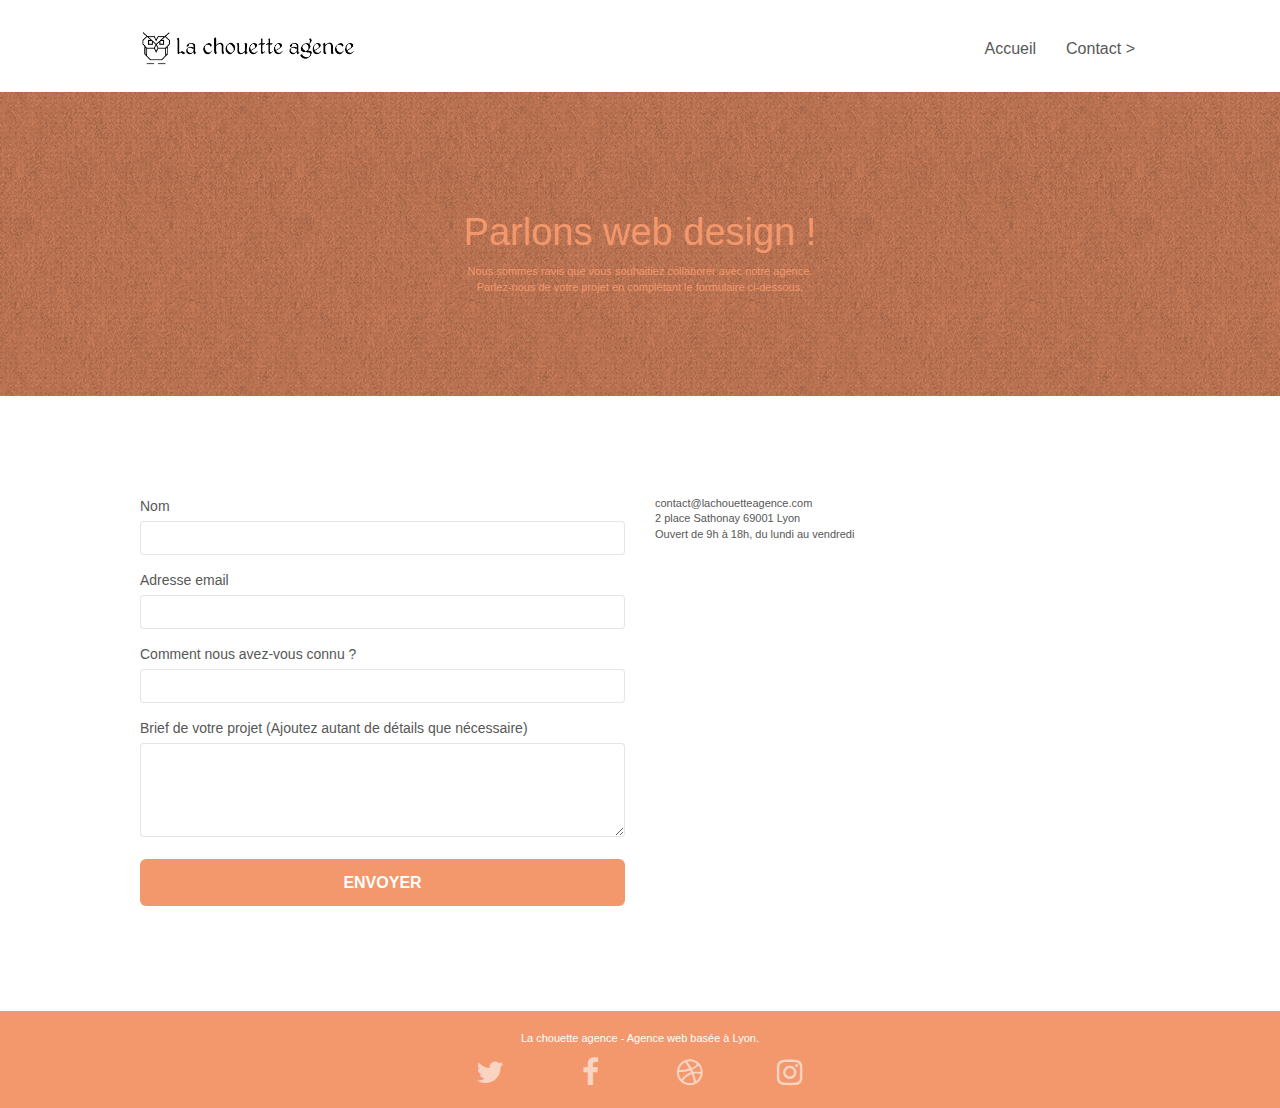
==== contact.html @ 6851d349 "Add files via upload" ====
<!doctype html>
<html lang="fr">
<head>
	<meta charset="utf-8">
	<meta name="viewport" content="width=device-width, initial-scale=1.0, viewport-fit=cover">
    <meta name="description" content="Pour prendre contact avec notre entreprise webdesign de Lyon, La Chouette Agence, merci de remplir ce formulaire.">
	<link rel="shortcut icon" type="image/png" href="favicon.jpg">
	<link rel="stylesheet" type="text/css" href="./css/bootstrap.css">
	<link rel="stylesheet" type="text/css" href="style.css">
	<link rel="stylesheet" type="text/css" href="./css/font-awesome.css">
	<link rel="stylesheet" type="text/css" href="./css/et-line.css">

	<title>Entreprise Webdesign Lyon | La Chouette Agence - Contactez-nous pour la page 2</title>
	
	<!-- Analytics -->

	<!-- Analytics END -->

</head>
<body>
	<!-- Principal conteneur -->
	<div class="page-container">

		<!-- bloc-0 -->
		
		<div class="bloc bgc-white l-bloc " id="bloc-0">
			<div class="container bloc-sm">
				<nav class="navbar row">
					<div class="navbar-header">
						<a class="navbar-brand" href="index.html"><img src="img/la-chouette-agence.png" alt="atlanta web design logo" height="40" /></a>
						<button id="nav-toggle" type="button" class="ui-navbar-toggle navbar-toggle" data-toggle="collapse" data-target=".navbar-1">
							<span class="sr-only">Toggle navigation</span><span class="icon-bar"></span><span class="icon-bar"></span><span class="icon-bar"></span>
						</button>
					</div>
					<div class="collapse navbar-collapse navbar-1 special-dropdown-nav">
						<ul class="site-navigation nav navbar-nav">
							<li>
								<a href="index.html">Accueil</a>
							</li>
							<li>
								<a href="contact.html">Contact &gt;</a>
							</li>
						</ul>
					</div>
				</nav>
			</div>
		</div>
		<!-- bloc-0 END -->
	
		<!-- bloc-6 -->
		<div class="bloc bg-dots-bg bg-repeat bgc-atomic-tangerine d-bloc bloc-bg-texture texture-paper" id="bloc-6">
			<div class="container bloc-lg">
				<div class="row">
					<div class="col-sm-12">
						<h1 class="text-center hero-bloc-text tc-white">
							Parlons web design !
						</h1>
						<p class="text-center mg-lg tc-white tight-width-whitespace">
							Nous sommes ravis que vous souhaitiez collaborer avec notre agence.<br>
							Parlez-nous de votre projet en complétant le formulaire ci-dessous.
						</p>
					</div>
				</div>
			</div>
		</div>
		<!-- bloc-6 END -->

		<!-- bloc-7 -->
		<div class="bloc bgc-white l-bloc" id="bloc-7">
			<div class="container bloc-lg">
				<div class="row">
					<div class="col-sm-6">
						<form id="form_1" novalidate success-msg="Your message has been sent." fail-msg="Sorry it seems that our mail server is not responding, Sorry for the inconvenience!">
							<div class="form-group">
								<label>
									Nom
								</label>
								<input id="name" class="form-control" required />
							</div>
							<div class="form-group">
								<label>
									Adresse email
								</label>
								<input id="email" class="form-control" type="email" required />
							</div>
							<div class="form-group">
								<label>
									Comment nous avez-vous connu ?
								</label>
								<input class="form-control" type="email" required id="input_504" />
							</div>
							<div class="form-group">
								<label>
									Brief de votre projet (Ajoutez autant de détails que nécessaire)<br>
								</label><textarea id="message" class="form-control" rows="4" cols="50" required></textarea>
							</div> 
							<button class="bloc-button btn btn-lg btn-block cta-hero btn-atomic-tangerine" type="submit">
								Envoyer
							</button>
						</form>
					</div>
					<div class="col-sm-6">
						<p>
							contact@lachouetteagence.com<br>2 place Sathonay 69001 Lyon<br>Ouvert de 9h à 18h, du lundi au vendredi<br>
						</p>
					</div>
				</div>
			</div>
		</div>
		<!-- bloc-7 END -->

		<!-- ScrollToTop Button -->
		<a class="bloc-button btn btn-d scrollToTop" onclick="scrollToTarget('1')"><span class="fa fa-chevron-up"></span></a>
		<!-- ScrollToTop Button END-->


		<!-- Footer - bloc-8 -->
		<div class="bloc bgc-atomic-tangerine d-bloc" id="bloc-8">
			<div class="container bloc-sm">
				<div class="row">
					<div class="col-sm-12">
						<p class="text-center white">
							La chouette agence - Agence web basée à Lyon.<br>
						</p>
						<div class="row row-no-gutters social">
							<div class="col-sm-3">
								<div class="text-center">
									<a class="social" href="index.html"><span class="fa fa-twitter icon-md"></span></a>
								</div>
							</div>
							<div class="col-sm-3">
								<div class="text-center">
									<a class="social" href="index.html"><span class="fa fa-facebook icon-md"></span></a>
								</div>
							</div>
							<div class="col-sm-3">
								<div class="text-center">
									<a class="social" href="index.html"><span class="fa fa-dribbble icon-md"></span></a>
								</div>
							</div>
							<div class="col-sm-3">
								<div class="text-center">
									<a class="social" href="index.html"><span class="fa fa-instagram icon-md"></span></a>
								</div>
							</div>
						</div>
					</div>
				</div>
			</div>
		</div>
		<!-- Footer - bloc-8 END -->

	</div>
	<!-- Principal conteneur END -->

	<!-- Chargement des scripts JS -->

	<script src="./js/jquery-2.1.0.js"></script>
	<script src="./js/bootstrap.js"></script>
	<script src="./js/blocs.js"></script>
	<script src="./js/jqBootstrapValidation.js"></script>
	<script src="./js/formHandler.js"></script>
	<!-- Chargement des scripts JS END -->

</body>
</html>
---- style.css ----
body {
    margin: 0;
    padding: 0;
    background: #FFF;
    overflow-x: hidden;
    -webkit-font-smoothing: antialiased;
    -moz-osx-font-smoothing: grayscale;
}

a,
button {
    transition: all .3s ease-in-out;
    outline: none!important;
}

a:hover {
    text-decoration: none;
    cursor: pointer;
}

#page-loading-blocs-notifaction {
    position: fixed;
    top: 0;
    bottom: 0;
    width: 100%;
    z-index: 100000;
    background: #FFFFFF url("img/pageload-spinner.gif") no-repeat center center;
}

.bloc {
    width: 100%;
    clear: both;
    background: 50% 50% no-repeat;
    padding: 0 50px;
    -webkit-background-size: cover;
    -moz-background-size: cover;
    -o-background-size: cover;
    background-size: cover;
    position: relative;
}

.bloc .container {
    padding-left: 0;
    padding-right: 0;
}

.bloc-lg {
    padding: 100px 50px;
}

.bloc-md {
    padding: 50px;
}

.bloc-sm {
    padding: 20px 50px;
}

.bg-center,
.bg-l-edge,
.bg-r-edge,
.bg-t-edge,
.bg-b-edge,
.bg-tl-edge,
.bg-bl-edge,
.bg-tr-edge,
.bg-br-edge,
.bg-repeat {
    -webkit-background-size: auto!important;
    -moz-background-size: auto!important;
    -o-background-size: auto!important;
    background-size: auto!important;
}

.bg-repeat {
    background: repeat;
}

.bg-t-edge {
    background: top no-repeat;
}

.bloc-bg-texture::before {
    content: "";
    background-size: 2px 2px;
    position: absolute;
    top: 0;
    bottom: 0;
    left: 0;
    right: 0;
}

.texture-paper::before {
    background: url("img/texture-paper.png");
    background-size: 280px 280px;
}

.b-parallax {
    background-attachment: fixed;
}

.d-bloc {
    color: rgba(255, 255, 255, .7);
}

.d-bloc button:hover {
    color: rgba(255, 255, 255, .9);
}

.d-bloc .icon-round,
.d-bloc .icon-square,
.d-bloc .icon-rounded,
.d-bloc .icon-semi-rounded-a,
.d-bloc .icon-semi-rounded-b {
    border-color: rgba(255, 255, 255, .9);
}

.d-bloc .divider-h span {
    border-color: rgba(255, 255, 255, .2);
}

.d-bloc .a-btn,
.d-bloc .navbar a,
.d-bloc .navbar-brand,
.d-bloc a .icon-sm,
.d-bloc a .icon-md,
.d-bloc a .icon-lg,
.d-bloc a .icon-xl,
.d-bloc h1 a,
.d-bloc h2 a,
.d-bloc h3 a,
.d-bloc h4 a,
.d-bloc h5 a,
.d-bloc h6 a,
.d-bloc p a {
    color: rgba(255, 255, 255, .6);
}

.d-bloc .a-btn:hover,
.d-bloc .navbar a:hover,
.d-bloc .navbar-brand:hover,
.d-bloc a:hover .icon-sm,
.d-bloc a:hover .icon-md,
.d-bloc a:hover .icon-lg,
.d-bloc a:hover .icon-xl,
.d-bloc h1 a:hover,
.d-bloc h2 a:hover,
.d-bloc h3 a:hover,
.d-bloc h4 a:hover,
.d-bloc h5 a:hover,
.d-bloc h6 a:hover,
.d-bloc p a:hover {
    color: rgba(255, 255, 255, 1);
}

.d-bloc .navbar-toggle .icon-bar {
    background: rgba(255, 255, 255, 1);
}

.d-bloc .btn-wire,
.d-bloc .btn-wire:hover {
    color: rgba(255, 255, 255, 1);
    border-color: rgba(255, 255, 255, 1);
}

.d-bloc .panel {
    color: rgba(0, 0, 0, .5);
}

.d-bloc .panel button:hover {
    color: rgba(0, 0, 0, .7);
}

.d-bloc .panel icon {
    border-color: rgba(0, 0, 0, .7);
}

.d-bloc .panel .divider-h span {
    border-color: rgba(0, 0, 0, .1);
}

.d-bloc .panel .a-btn {
    color: rgba(0, 0, 0, .6);
}

.d-bloc .panel .a-btn:hover {
    color: rgba(0, 0, 0, 1);
}

.d-bloc .panel .btn-wire,
.d-bloc .panel .btn-wire:hover {
    color: rgba(0, 0, 0, .7);
    border-color: rgba(0, 0, 0, .3);
}

.d-bloc .panel,
.l-bloc {
    color: rgba(0, 0, 0, .5);
}

.d-bloc .panel button:hover,
.l-bloc button:hover {
    color: rgba(0, 0, 0, .7);
}

.l-bloc .icon-round,
.l-bloc .icon-square,
.l-bloc .icon-rounded,
.l-bloc .icon-semi-rounded-a,
.l-bloc .icon-semi-rounded-b {
    border-color: rgba(0, 0, 0, .7);
}

.d-bloc .panel .divider-h span,
.l-bloc .divider-h span {
    border-color: rgba(0, 0, 0, .1);
}

.d-bloc .panel .a-btn,
.l-bloc .a-btn,
.l-bloc .navbar a,
.l-bloc .navbar-brand,
.l-bloc a .icon-sm,
.l-bloc a .icon-md,
.l-bloc a .icon-lg,
.l-bloc a .icon-xl,
.l-bloc h1 a,
.l-bloc h2 a,
.l-bloc h3 a,
.l-bloc h4 a,
.l-bloc h5 a,
.l-bloc h6 a,
.l-bloc p a {
    color: rgba(0, 0, 0, .6);
}

.d-bloc .panel .a-btn:hover,
.l-bloc .a-btn:hover,
.l-bloc .navbar a:hover,
.l-bloc .navbar-brand:hover,
.l-bloc a:hover .icon-sm,
.l-bloc a:hover .icon-md,
.l-bloc a:hover .icon-lg,
.l-bloc a:hover .icon-xl,
.l-bloc h1 a:hover,
.l-bloc h2 a:hover,
.l-bloc h3 a:hover,
.l-bloc h4 a:hover,
.l-bloc h5 a:hover,
.l-bloc h6 a:hover,
.l-bloc p a:hover {
    color: rgba(0, 0, 0, 1);
}

.l-bloc .navbar-toggle .icon-bar {
    color: rgba(0, 0, 0, .6);
}

.d-bloc .panel .btn-wire,
.d-bloc .panel .btn-wire:hover,
.l-bloc .btn-wire,
.l-bloc .btn-wire:hover {
    color: rgba(0, 0, 0, .7);
    border-color: rgba(0, 0, 0, .3);
}

.voffset {
    margin-top: 30px;
}

.voffset-lg {
    margin-top: 80px;
}

.row-no-gutters {
    margin-right: 0;
    margin-left: 0;
}

.row.row-no-gutters > [class^="col-"],
.row.row-no-gutters > [class*=" col-"] {
    padding-right: 0;
    padding-left: 0;
}

#bloc-1-hero h1 {
    font-size: 32px;
}

.navbar {
    margin-bottom: 0;
    z-index: 1;
}

.navbar-brand {
    height: auto;
    padding: 3px 15px;
    font-size: 25px;
    font-weight: normal;
    font-weight: 600;
    line-height: 44px;
}

.navbar-brand img {
    max-height: 200px;
    margin: 0 5px 0 0;
    display: inline;
}

.navbar-brand img[src$=svg] {
    min-width: 100px;
}

.nav-center .navbar-brand img {
    margin: 0;
}

.navbar .nav {
    padding-top: 2px;
    margin-right: -16px;
    float: right;
    z-index: 1;
}

.nav > li {
    float: left;
    margin-top: 4px;
    font-size: 16px;
}

.navbar-nav .open .dropdown-menu > li > a {
    text-align: inherit;
}

.nav > li a:hover,
.nav > li a:focus {
    background: transparent;
}

.navbar-toggle {
    margin: 10px 10px 0 0;
    border: 0px;
}

.navbar-toggle:hover {
    background: transparent!important;
}

.navbar-toggle .icon-bar {
    background-color: rgba(0, 0, 0, .5);
    width: 26px;
}

.nav-invert .navbar .nav {
    float: left;
}

.nav-invert .navbar-header,
.nav-invert .navbar-brand {
    float: right;
    position: relative;
    z-index: 2;
}

@media (min-width: 768px) {
    .site-navigation {
        position: absolute;
        top: 50%;
        right: 20px;
        transform: translate(0, -50%);
        -webkit-transform: translateY(-50%);
    }
    .nav > li .dropdown-menu a,
    .nav > li .dropdown-menu a:hover {
        color: #484848;
    }
    .nav-invert .site-navigation {
        left: 0;
        right: 0;
    }
    .nav-center {
        text-align: center;
    }
    .nav-center .navbar-header {
        width: 100%;
    }
    .nav-center .navbar-header,
    .nav-center .navbar-brand,
    .nav-center .nav > li {
        float: none;
        display: inline-block;
    }
    .nav-center .site-navigation {
        position: relative;
        width: 100%;
        right: 0;
        margin-right: 0px;
        margin-top: 20px;
    }
    .nav-center.mini-nav .navbar-toggle {
        float: none;
        margin: 10px auto 0;
    }
}

.nav > li > .dropdown a {
    background: none!important;
    display: block;
    padding: 14px 15px;
}

nav .caret {
    margin: 0 5px;
}

.dropdown-menu .dropdown-menu {
    top: -8px;
    left: 100%;
}

.dropdown-menu .dropmenu-flow-right {
    top: 100%;
    left: 0;
    margin-left: -1px;
    border-top-left-radius: 0;
    border-top-right-radius: 0;
}

.dropdown-menu .dropdown span {
    border: 4px solid black;
    border-top-color: transparent;
    border-right-color: transparent;
    border-bottom-color: transparent;
    margin: 6px -5px 0 0!important;
    float: right;
}

.mg-md {
    margin-top: 10px;
    margin-bottom: 20px;
}

.mg-lg {
    margin-top: 10px;
    margin-bottom: 40px;
}

.btn {
    margin: 0 5px 5px 0;
}

.btn.pull-right {
    margin: 0 0 5px 5px;
}

.btn-d,
.btn-d:hover,
.btn-d:focus {
    color: #FFF;
    background: rgba(0, 0, 0, .3);
}

button {
    outline: none!important;
}

.btn-rd {
    border-radius: 40px;
}

.btn-clean {
    border: 1px solid rgba(0, 0, 0, .08);
    border-bottom-color: rgba(0, 0, 0, .1);
    text-shadow: 0 1px 0 rgba(0, 0, 1, .1);
    box-shadow: 0 1px 3px rgba(0, 0, 1, .25), inset 0 1px 0 0 rgba(255, 255, 255, .15);
}

.icon-md {
    font-size: 30px!important;
}

.icon-lg {
    font-size: 60px!important;
}

.sm-shadow {
    text-shadow: 0 1px 2px rgba(0, 0, 0, .3);
}

.panel-sq,
.panel-sq .panel-heading,
.panel-sq .panel-footer {
    border-radius: 0;
}

.panel-rd {
    border-radius: 30px;
}

.panel-rd .panel-heading {
    border-radius: 29px 29px 0 0;
}

.panel-rd .panel-footer {
    border-radius: 0 0 29px 29px;
}

.form-control {
    border-color: rgba(0, 0, 0, .1);
    box-shadow: none;
}

.scrollToTop {
    width: 40px;
    height: 40px;
    position: fixed;
    bottom: 20px;
    right: 20px;
    opacity: 0;
    z-index: 500;
    transition: all .3s ease-in-out;
}

.scrollToTop span {
    margin-top: 6px;
}

.showScrollTop {
    font-size: 14px;
    opacity: 1;
}

a[data-lightbox] {
    position: relative;
    display: block;
    text-align: center;
}

a[data-lightbox]:hover::before {
    content: "+";
    font-family: "HelveticaNeue-Light", "Helvetica Neue Light", "Helvetica Neue", Helvetica, Arial;
    font-size: 32px;
    width: 50px;
    height: 50px;
    margin-left: -25px;
    border-radius: 50%;
    background: rgba(0, 0, 0, .6);
    color: #FFF;
    font-weight: 100;
    z-index: 1;
    position: absolute;
    top: 50%;
    transform: translateY(-50%);
    -webkit-transform: translateY(-50%);
}

a[data-lightbox]:hover img {
    opacity: 0.6;
    -webkit-animation-fill-mode: none;
    animation-fill-mode: none;
}

#lightbox-modal {
    display: flex;
    align-items: center;
}

#lightbox-modal .modal-dialog {
    width: 90%;
    max-width: 900px;
    margin: 0 auto 0;
}

#lightbox-modal .modal-dialog img {
    max-height: 90vh;
    margin: 0 auto;
}

.lightbox-caption {
    padding: 20px;
    color: #FFF;
    background: rgba(0, 0, 0, .5);
    position: absolute;
    left: 15px;
    right: 15px;
    bottom: 5px;
}

.close-lightbox {
    color: #FFF;
    font-size: 30px;
    position: absolute;
    top: 20px;
    right: 20px;
    z-index: 20;
    background: rgba(0, 0, 0, .5);
    border: none;
    line-height: 30px;
    padding: 0 9px 5px;
    opacity: 0.3;
}

.close-lightbox:hover,
.next-lightbox:hover,
.prev-lightbox:hover {
    opacity: 1.0;
    color: #FFF;
}

.next-lightbox,
.prev-lightbox {
    font-size: 20px;
    color: rgba(255, 255, 255, .9);
    background: rgba(0, 0, 0, .5);
    transition: all .2s ease-in-out;
    position: absolute;
    top: 45%;
    z-index: 1;
    opacity: 0.4;
}

.next-lightbox {
    padding: 6px 8px 1px 13px;
    right: 25px;
}

.prev-lightbox {
    padding: 6px 13px 1px 10px;
    left: 25px;
}

.snapshot-lb .modal-body {
    padding-bottom: 45px;
}

.snapshot-lb .lightbox-caption {
    padding: 0;
    color: rgba(0, 0, 0, .5);
    background: none;
}

h1,
h2,
h3,
h4,
h5,
h6,
p,
label,
.btn,
a {
    font-family: "helvetica";
    font-weight: 400;
    color: #575757!important;
}

.container {
    max-width: 1000px;
}

.hero-bloc-text {
    font-size: 38px;
}

.hero-bloc-text-sub {
    font-size: 36px;
}

.statement-bloc-text {
    line-height: 26px;
    font-style: italic;
    font-size: 20px;
    text-align: center;
    font-weight: lighter;
    max-width: 520px;
    margin: auto auto auto auto;
}

p {
    font-size: 11px;
}

.tight-width-whitespace {
    max-width: 600px;
    margin: auto auto auto auto;
}

.h1 {
    font-size: 20px;
    font-family: "Open Sans";
}

.cta-hero {
    margin-top: 22px;
    color: #FFFFFF!important;
    text-transform: uppercase;
    padding: 12px 28px 12px 28px;
    font-size: 16px;
    font-weight: 700;
}

.social {
    max-width: 400px;
    margin: auto auto auto auto;
}

h2 {
    font-size: 22px;
    line-height: 1.4em;
}

h3 {
    font-size: 15px;
    text-transform: uppercase;
    font-weight: 700;
    color: #333333!important;
}

.med-width-whitespace {
    max-width: 800px;
    margin: auto auto auto auto;
    box-shadow: 0px 0px 0px #000000;
}

h1 {
    color: #333333!important;
}

h4 {
    color: #333333!important;
}

.icons {
    margin-bottom: 14px;
    margin-top: 24px;
}

.white {
    color: #FFFFFF!important;
}

.portfolio-thumb {
    margin: 0 auto 24px auto;
    width: 320px;
}

.portfolio-row {
    margin-bottom: 44px;
    margin-top: 50px;
}

.avatar {
    box-shadow: 0px 4px 9px rgba(0, 0, 0, 0.3);
}

.black-background {
    background-color: rgba(165, 147, 99, 0.7);
    padding: 40px 40px 40px 40px;
}

.bold-link {
    font-weight: 900;
    text-decoration: underline!important;
}

.bgc-white {
    background-color: #FFFFFF;
}

.bgc-dark-slate-blue {
    background-color: #364577;
}

.bgc-atomic-tangerine {
    background-color: #F3976C;
}

.tc-white {
    color: #F3976C!important;
}

.btn-atomic-tangerine {
    background: #F3976C;
    color: #FFFFFF!important;
}

.btn-atomic-tangerine:hover {
    background: #c27956!important;
    color: #FFFFFF!important;
}

.ltc-white {
    color: #FFFFFF!important;
}

.ltc-white:hover {
    color: #cccccc!important;
}

.ltc-atomic-tangerine {
    color: #F3976C!important;
}

.ltc-atomic-tangerine:hover {
    color: #c27956!important;
}

.icon-dark-slate-blue {
    color: #364577!important;
    border-color: #364577!important;
}

.bg-dots-bg {
    background-image: url("img/dots-bg.png");
}

.bg-lines-h2-bg {
    background-image: url("img/lines-h2-bg.png");
}

.bg-banniere {
    background-image: url("img/la-chouette-agence-banniere.jpg");
}

.bg-presentation {
    background-image: url("img/image-de-presentation.jpg");
}

@media (max-width: 1024px) {
    .bloc {
        padding-left: 20px;
        padding-right: 20px;
    }
    .bloc.full-width-bloc,
    .bloc-tile-2.full-width-bloc .container,
    .bloc-tile-3.full-width-bloc .container,
    .bloc-tile-4.full-width-bloc .container {
        padding-left: 0;
        padding-right: 0;
    }
}

@media (max-width: 992px) and (min-width: 768px) {
    .navbar .nav {
        max-width: 80%
    }
    .nav-center.navbar .nav {
        max-width: 100%
    }
}

@media only screen and (min-device-width: 768px) and (max-device-width: 1024px) and (orientation: landscape) {
    .b-parallax {
        background-attachment: scroll;
    }
}

@media only screen and (min-device-width: 1024px) and (max-device-width: 1366px) and (-webkit-min-device-pixel-ratio: 1.5) {
    .b-parallax {
        background-attachment: scroll;
    }
}

@media (max-width: 991px) {
    .container {
        width: 100%;
    }
    .b-parallax {
        background-attachment: scroll;
    }
    .page-container,
    #hero-bloc {
        overflow-x: hidden;
        position: relative;
    }
    .bloc {
        padding-left: constant(safe-area-inset-left);
        padding-right: constant(safe-area-inset-right);
    }
    .bloc-group,
    .bloc-group .bloc {
        display: block;
        width: 100%;
    }
    .bloc-fill-screen .fill-bloc-top-edge,
    .bloc-fill-screen .fill-bloc-bottom-edge {
        padding: 0 20px;
        padding-left: constant(safe-area-inset-left);
        padding-right: constant(safe-area-inset-right);
    }
}

@media (max-width: 767px) {
    .page-container {
        overflow-x: hidden;
        position: relative;
    }
    h1,
    h2,
    h3,
    h4,
    h5,
    h6,
    p,
    #disqus_thread {
        padding-left: 10px!important;
        padding-right: 10px!important;
    }
    .b-parallax {
        background-attachment: scroll;
    }
    .navbar .nav {
        padding-top: 0;
        border-top: 1px solid rgba(0, 0, 0, .2);
        float: none!important;
    }
    .navbar.row {
        margin-left: 0;
        margin-right: 0;
    }
    .site-navigation {
        position: inherit;
        transform: none;
        -webkit-transform: none;
        -ms-transform: none;
    }
    .nav > li {
        margin-top: 0;
        border-bottom: 1px solid rgba(0, 0, 0, .1);
        background: rgba(0, 0, 0, .05);
        text-align: left;
        padding-left: 15px;
        width: 100%;
    }
    .nav > li:hover {
        background: rgba(0, 0, 0, .08);
    }
    .dropdown .dropdown a .caret {
        float: none;
        margin: 5px 0 0 10px!important;
        border: 4px solid black;
        border-bottom-color: transparent;
        border-right-color: transparent;
        border-left-color: transparent;
    }
    #hero-bloc .navbar .nav {
        background: rgba(0, 0, 0, .8);
    }
    #hero-bloc .navbar .nav a {
        color: rgba(255, 255, 255, .6);
    }
    .hero {
        padding: 50px 0;
    }
    .hero-nav {
        left: -1px;
        right: -1px;
    }
    .navbar-collapse {
        padding: 0;
        overflow-x: hidden;
        -webkit-box-shadow: none;
        box-shadow: none;
    }
    .navbar-brand img {
        max-height: 40px;
        width: auto;
    }
    .nav-invert .navbar-header {
        float: none;
        width: 100%;
    }
    .nav-invert .navbar-toggle {
        float: left;
        margin-left: 10px;
    }
    .bloc {
        padding-left: 0;
        padding-right: 0;
    }
    .bloc-xxl,
    .bloc-xl,
    .bloc-lg {
        padding: 40px 0;
    }
    .bloc-sm,
    .bloc-md {
        padding-left: 0;
        padding-right: 0;
    }
    .bloc-tile-2 .container,
    .bloc-tile-3 .container,
    .bloc-tile-4 .container,
    .bloc-fill-screen .fill-bloc-top-edge,
    .bloc-fill-screen .fill-bloc-bottom-edge {
        padding-left: 0;
        padding-right: 0;
    }
    .a-block {
        padding: 0 10px;
    }
    .btn-dwn {
        display: none;
    }
    .voffset {
        margin-top: 5px;
    }
    .voffset-md {
        margin-top: 20px;
    }
    .voffset-lg {
        margin-top: 30px;
    }
    form {
        padding: 5px;
    }
    .close-lightbox {
        display: inline-block;
    }
    .blocsapp-device-iphone5 {
        background-size: 216px 425px;
        padding-top: 60px;
        width: 216px;
        height: 425px;
    }
    .blocsapp-device-iphone5 img {
        width: 180px;
        height: 320px;
    }
}

.services{
    font-size: 2rem;
    padding: 0 12rem;
}

.citation
{
    font-style: italic;
    font-size: 2rem;
}

@media (max-width: 400px) {
    .bloc {
        padding-left: 0;
        padding-right: 0;
    }
}

@media (max-width: 767px) {
    .bloc-mob-center-text {
        text-align: center;
    }
}
---- css/et-line.css ----
@font-face {
    font-family: et-line;
    src: url(../fonts/et-line.eot);
    src: url(../fonts/et-line.eot?#iefix) format('embedded-opentype'), url(../fonts/et-line.woff) format('woff'), url(../fonts/et-line.ttf) format('truetype'), url(../fonts/et-line.svg#et-line) format('svg');
    font-weight: 400;
    font-style: normal
}

.et-icon-adjustments,
.et-icon-alarmclock,
.et-icon-anchor,
.et-icon-aperture,
.et-icon-attachment,
.et-icon-bargraph,
.et-icon-basket,
.et-icon-beaker,
.et-icon-bike,
.et-icon-book-open,
.et-icon-briefcase,
.et-icon-browser,
.et-icon-calendar,
.et-icon-camera,
.et-icon-caution,
.et-icon-chat,
.et-icon-circle-compass,
.et-icon-clipboard,
.et-icon-clock,
.et-icon-cloud,
.et-icon-compass,
.et-icon-desktop,
.et-icon-dial,
.et-icon-document,
.et-icon-documents,
.et-icon-download,
.et-icon-dribbble,
.et-icon-edit,
.et-icon-envelope,
.et-icon-expand,
.et-icon-facebook,
.et-icon-flag,
.et-icon-focus,
.et-icon-gears,
.et-icon-genius,
.et-icon-gift,
.et-icon-global,
.et-icon-globe,
.et-icon-googleplus,
.et-icon-grid,
.et-icon-happy,
.et-icon-hazardous,
.et-icon-heart,
.et-icon-hotairballoon,
.et-icon-hourglass,
.et-icon-key,
.et-icon-laptop,
.et-icon-layers,
.et-icon-lifesaver,
.et-icon-lightbulb,
.et-icon-linegraph,
.et-icon-linkedin,
.et-icon-lock,
.et-icon-magnifying-glass,
.et-icon-map,
.et-icon-map-pin,
.et-icon-megaphone,
.et-icon-mic,
.et-icon-mobile,
.et-icon-newspaper,
.et-icon-notebook,
.et-icon-paintbrush,
.et-icon-paperclip,
.et-icon-pencil,
.et-icon-phone,
.et-icon-picture,
.et-icon-pictures,
.et-icon-piechart,
.et-icon-presentation,
.et-icon-pricetags,
.et-icon-printer,
.et-icon-profile-female,
.et-icon-profile-male,
.et-icon-puzzle,
.et-icon-quote,
.et-icon-recycle,
.et-icon-refresh,
.et-icon-ribbon,
.et-icon-rss,
.et-icon-sad,
.et-icon-scissors,
.et-icon-scope,
.et-icon-search,
.et-icon-shield,
.et-icon-speedometer,
.et-icon-strategy,
.et-icon-streetsign,
.et-icon-tablet,
.et-icon-target,
.et-icon-telescope,
.et-icon-toolbox,
.et-icon-tools,
.et-icon-tools-2,
.et-icon-trophy,
.et-icon-tumblr,
.et-icon-twitter,
.et-icon-upload,
.et-icon-video,
.et-icon-wallet,
.et-icon-wine {
    font-family: et-line;
    speak: none;
    font-style: normal;
    font-weight: 400;
    font-variant: normal;
    text-transform: none;
    line-height: 1;
    -webkit-font-smoothing: antialiased;
    -moz-osx-font-smoothing: grayscale;
    display: inline-block
}

.et-icon-mobile:before {
    content: "\e000"
}

.et-icon-laptop:before {
    content: "\e001"
}

.et-icon-desktop:before {
    content: "\e002"
}

.et-icon-tablet:before {
    content: "\e003"
}

.et-icon-phone:before {
    content: "\e004"
}

.et-icon-document:before {
    content: "\e005"
}

.et-icon-documents:before {
    content: "\e006"
}

.et-icon-search:before {
    content: "\e007"
}

.et-icon-clipboard:before {
    content: "\e008"
}

.et-icon-newspaper:before {
    content: "\e009"
}

.et-icon-notebook:before {
    content: "\e00a"
}

.et-icon-book-open:before {
    content: "\e00b"
}

.et-icon-browser:before {
    content: "\e00c"
}

.et-icon-calendar:before {
    content: "\e00d"
}

.et-icon-presentation:before {
    content: "\e00e"
}

.et-icon-picture:before {
    content: "\e00f"
}

.et-icon-pictures:before {
    content: "\e010"
}

.et-icon-video:before {
    content: "\e011"
}

.et-icon-camera:before {
    content: "\e012"
}

.et-icon-printer:before {
    content: "\e013"
}

.et-icon-toolbox:before {
    content: "\e014"
}

.et-icon-briefcase:before {
    content: "\e015"
}

.et-icon-wallet:before {
    content: "\e016"
}

.et-icon-gift:before {
    content: "\e017"
}

.et-icon-bargraph:before {
    content: "\e018"
}

.et-icon-grid:before {
    content: "\e019"
}

.et-icon-expand:before {
    content: "\e01a"
}

.et-icon-focus:before {
    content: "\e01b"
}

.et-icon-edit:before {
    content: "\e01c"
}

.et-icon-adjustments:before {
    content: "\e01d"
}

.et-icon-ribbon:before {
    content: "\e01e"
}

.et-icon-hourglass:before {
    content: "\e01f"
}

.et-icon-lock:before {
    content: "\e020"
}

.et-icon-megaphone:before {
    content: "\e021"
}

.et-icon-shield:before {
    content: "\e022"
}

.et-icon-trophy:before {
    content: "\e023"
}

.et-icon-flag:before {
    content: "\e024"
}

.et-icon-map:before {
    content: "\e025"
}

.et-icon-puzzle:before {
    content: "\e026"
}

.et-icon-basket:before {
    content: "\e027"
}

.et-icon-envelope:before {
    content: "\e028"
}

.et-icon-streetsign:before {
    content: "\e029"
}

.et-icon-telescope:before {
    content: "\e02a"
}

.et-icon-gears:before {
    content: "\e02b"
}

.et-icon-key:before {
    content: "\e02c"
}

.et-icon-paperclip:before {
    content: "\e02d"
}

.et-icon-attachment:before {
    content: "\e02e"
}

.et-icon-pricetags:before {
    content: "\e02f"
}

.et-icon-lightbulb:before {
    content: "\e030"
}

.et-icon-layers:before {
    content: "\e031"
}

.et-icon-pencil:before {
    content: "\e032"
}

.et-icon-tools:before {
    content: "\e033"
}

.et-icon-tools-2:before {
    content: "\e034"
}

.et-icon-scissors:before {
    content: "\e035"
}

.et-icon-paintbrush:before {
    content: "\e036"
}

.et-icon-magnifying-glass:before {
    content: "\e037"
}

.et-icon-circle-compass:before {
    content: "\e038"
}

.et-icon-linegraph:before {
    content: "\e039"
}

.et-icon-mic:before {
    content: "\e03a"
}

.et-icon-strategy:before {
    content: "\e03b"
}

.et-icon-beaker:before {
    content: "\e03c"
}

.et-icon-caution:before {
    content: "\e03d"
}

.et-icon-recycle:before {
    content: "\e03e"
}

.et-icon-anchor:before {
    content: "\e03f"
}

.et-icon-profile-male:before {
    content: "\e040"
}

.et-icon-profile-female:before {
    content: "\e041"
}

.et-icon-bike:before {
    content: "\e042"
}

.et-icon-wine:before {
    content: "\e043"
}

.et-icon-hotairballoon:before {
    content: "\e044"
}

.et-icon-globe:before {
    content: "\e045"
}

.et-icon-genius:before {
    content: "\e046"
}

.et-icon-map-pin:before {
    content: "\e047"
}

.et-icon-dial:before {
    content: "\e048"
}

.et-icon-chat:before {
    content: "\e049"
}

.et-icon-heart:before {
    content: "\e04a"
}

.et-icon-cloud:before {
    content: "\e04b"
}

.et-icon-upload:before {
    content: "\e04c"
}

.et-icon-download:before {
    content: "\e04d"
}

.et-icon-target:before {
    content: "\e04e"
}

.et-icon-hazardous:before {
    content: "\e04f"
}

.et-icon-piechart:before {
    content: "\e050"
}

.et-icon-speedometer:before {
    content: "\e051"
}

.et-icon-global:before {
    content: "\e052"
}

.et-icon-compass:before {
    content: "\e053"
}

.et-icon-lifesaver:before {
    content: "\e054"
}

.et-icon-clock:before {
    content: "\e055"
}

.et-icon-aperture:before {
    content: "\e056"
}

.et-icon-quote:before {
    content: "\e057"
}

.et-icon-scope:before {
    content: "\e058"
}

.et-icon-alarmclock:before {
    content: "\e059"
}

.et-icon-refresh:before {
    content: "\e05a"
}

.et-icon-happy:before {
    content: "\e05b"
}

.et-icon-sad:before {
    content: "\e05c"
}

.et-icon-facebook:before {
    content: "\e05d"
}

.et-icon-twitter:before {
    content: "\e05e"
}

.et-icon-googleplus:before {
    content: "\e05f"
}

.et-icon-rss:before {
    content: "\e060"
}

.et-icon-tumblr:before {
    content: "\e061"
}

.et-icon-linkedin:before {
    content: "\e062"
}

.et-icon-dribbble:before {
    content: "\e063"
}
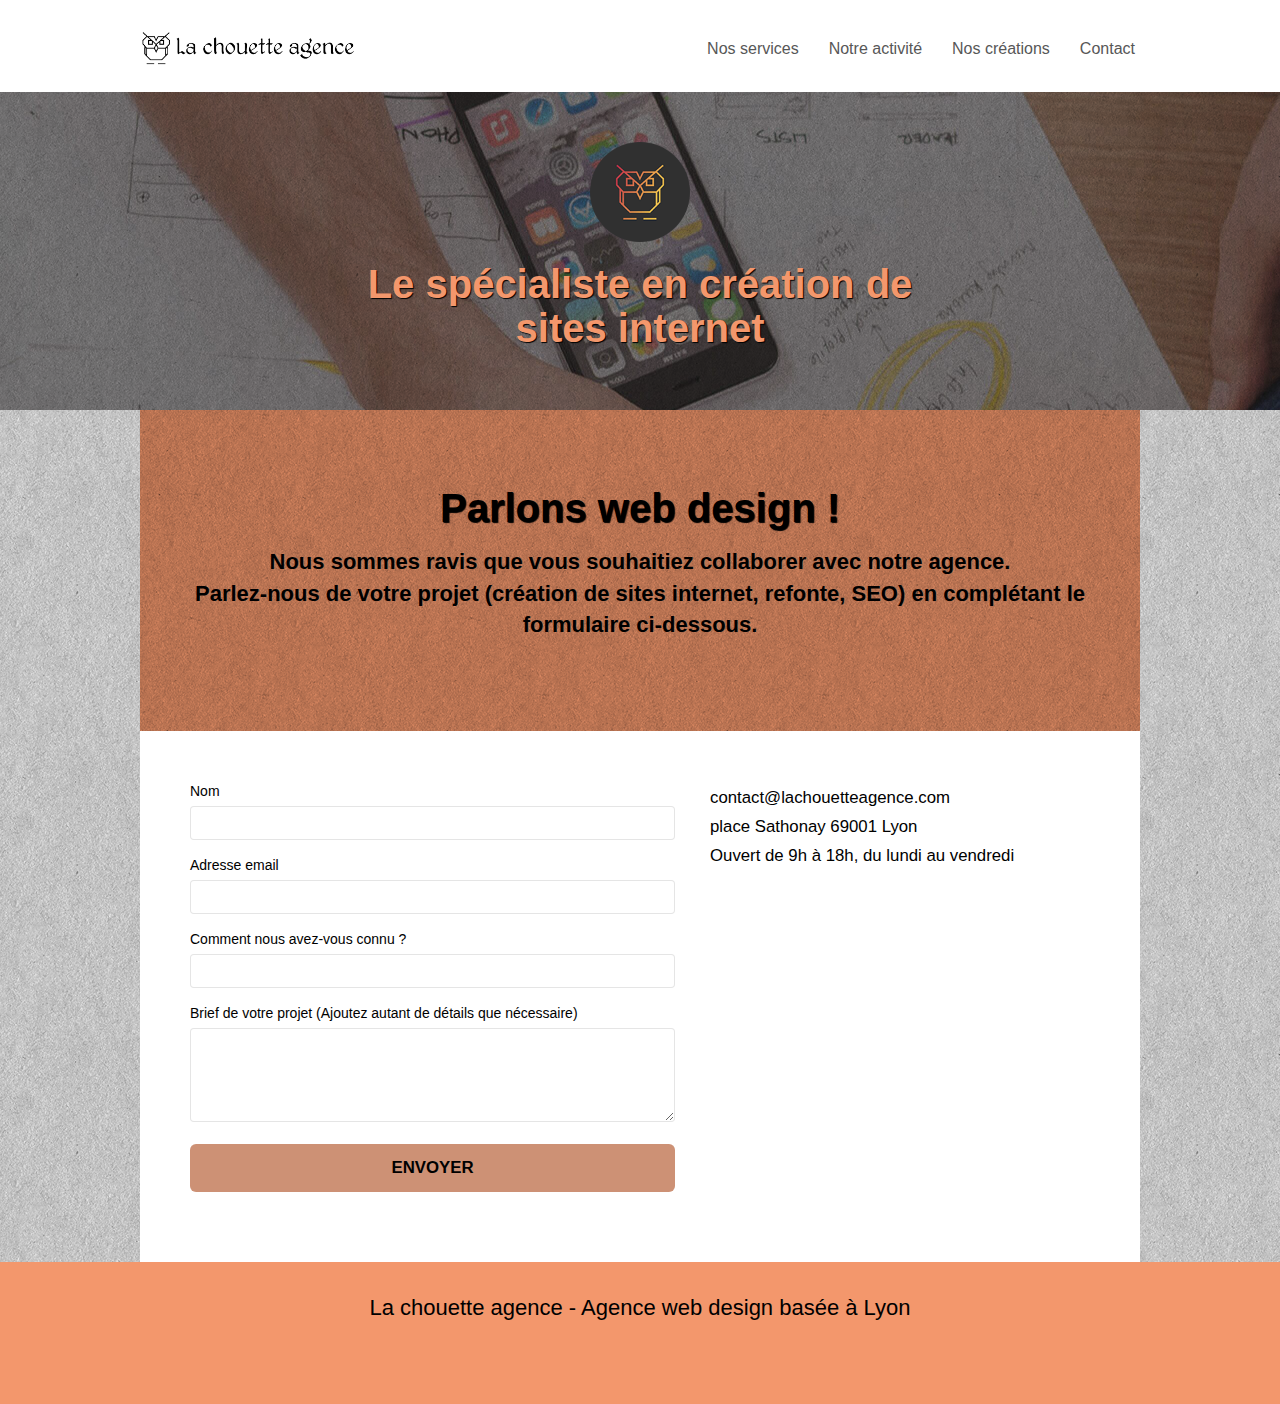
==== commit e58a6391: "Add files via upload" ====
--- a/contact.html
+++ b/contact.html
@@ -1,166 +1,180 @@
-<!doctype html>
-<html lang="fr">
-<head>
-	<meta charset="utf-8">
-	<meta name="viewport" content="width=device-width, initial-scale=1.0, viewport-fit=cover">
-    <meta name="description" content="Pour prendre contact avec notre entreprise webdesign de Lyon, La Chouette Agence, merci de remplir ce formulaire.">
-	<link rel="shortcut icon" type="image/png" href="favicon.jpg">
-	<link rel="stylesheet" type="text/css" href="./css/bootstrap.css">
-	<link rel="stylesheet" type="text/css" href="style.css">
-	<link rel="stylesheet" type="text/css" href="./css/font-awesome.css">
-	<link rel="stylesheet" type="text/css" href="./css/et-line.css">
-
-	<title>Entreprise Webdesign Lyon | La Chouette Agence - Contactez-nous pour la page 2</title>
-	
-	<!-- Analytics -->
-
-	<!-- Analytics END -->
-
-</head>
-<body>
-	<!-- Principal conteneur -->
-	<div class="page-container">
-
-		<!-- bloc-0 -->
-		
-		<div class="bloc bgc-white l-bloc " id="bloc-0">
-			<div class="container bloc-sm">
-				<nav class="navbar row">
-					<div class="navbar-header">
-						<a class="navbar-brand" href="index.html"><img src="img/la-chouette-agence.png" alt="atlanta web design logo" height="40" /></a>
-						<button id="nav-toggle" type="button" class="ui-navbar-toggle navbar-toggle" data-toggle="collapse" data-target=".navbar-1">
-							<span class="sr-only">Toggle navigation</span><span class="icon-bar"></span><span class="icon-bar"></span><span class="icon-bar"></span>
-						</button>
-					</div>
-					<div class="collapse navbar-collapse navbar-1 special-dropdown-nav">
-						<ul class="site-navigation nav navbar-nav">
-							<li>
-								<a href="index.html">Accueil</a>
-							</li>
-							<li>
-								<a href="contact.html">Contact &gt;</a>
-							</li>
-						</ul>
-					</div>
-				</nav>
-			</div>
-		</div>
-		<!-- bloc-0 END -->
-	
-		<!-- bloc-6 -->
-		<div class="bloc bg-dots-bg bg-repeat bgc-atomic-tangerine d-bloc bloc-bg-texture texture-paper" id="bloc-6">
-			<div class="container bloc-lg">
-				<div class="row">
-					<div class="col-sm-12">
-						<h1 class="text-center hero-bloc-text tc-white">
-							Parlons web design !
-						</h1>
-						<p class="text-center mg-lg tc-white tight-width-whitespace">
-							Nous sommes ravis que vous souhaitiez collaborer avec notre agence.<br>
-							Parlez-nous de votre projet en complétant le formulaire ci-dessous.
-						</p>
-					</div>
-				</div>
-			</div>
-		</div>
-		<!-- bloc-6 END -->
-
-		<!-- bloc-7 -->
-		<div class="bloc bgc-white l-bloc" id="bloc-7">
-			<div class="container bloc-lg">
-				<div class="row">
-					<div class="col-sm-6">
-						<form id="form_1" novalidate success-msg="Your message has been sent." fail-msg="Sorry it seems that our mail server is not responding, Sorry for the inconvenience!">
-							<div class="form-group">
-								<label>
-									Nom
-								</label>
-								<input id="name" class="form-control" required />
-							</div>
-							<div class="form-group">
-								<label>
-									Adresse email
-								</label>
-								<input id="email" class="form-control" type="email" required />
-							</div>
-							<div class="form-group">
-								<label>
-									Comment nous avez-vous connu ?
-								</label>
-								<input class="form-control" type="email" required id="input_504" />
-							</div>
-							<div class="form-group">
-								<label>
-									Brief de votre projet (Ajoutez autant de détails que nécessaire)<br>
-								</label><textarea id="message" class="form-control" rows="4" cols="50" required></textarea>
-							</div> 
-							<button class="bloc-button btn btn-lg btn-block cta-hero btn-atomic-tangerine" type="submit">
-								Envoyer
-							</button>
-						</form>
-					</div>
-					<div class="col-sm-6">
-						<p>
-							contact@lachouetteagence.com<br>2 place Sathonay 69001 Lyon<br>Ouvert de 9h à 18h, du lundi au vendredi<br>
-						</p>
-					</div>
-				</div>
-			</div>
-		</div>
-		<!-- bloc-7 END -->
-
-		<!-- ScrollToTop Button -->
-		<a class="bloc-button btn btn-d scrollToTop" onclick="scrollToTarget('1')"><span class="fa fa-chevron-up"></span></a>
-		<!-- ScrollToTop Button END-->
-
-
-		<!-- Footer - bloc-8 -->
-		<div class="bloc bgc-atomic-tangerine d-bloc" id="bloc-8">
-			<div class="container bloc-sm">
-				<div class="row">
-					<div class="col-sm-12">
-						<p class="text-center white">
-							La chouette agence - Agence web basée à Lyon.<br>
-						</p>
-						<div class="row row-no-gutters social">
-							<div class="col-sm-3">
-								<div class="text-center">
-									<a class="social" href="index.html"><span class="fa fa-twitter icon-md"></span></a>
-								</div>
-							</div>
-							<div class="col-sm-3">
-								<div class="text-center">
-									<a class="social" href="index.html"><span class="fa fa-facebook icon-md"></span></a>
-								</div>
-							</div>
-							<div class="col-sm-3">
-								<div class="text-center">
-									<a class="social" href="index.html"><span class="fa fa-dribbble icon-md"></span></a>
-								</div>
-							</div>
-							<div class="col-sm-3">
-								<div class="text-center">
-									<a class="social" href="index.html"><span class="fa fa-instagram icon-md"></span></a>
-								</div>
-							</div>
-						</div>
-					</div>
-				</div>
-			</div>
-		</div>
-		<!-- Footer - bloc-8 END -->
-
-	</div>
-	<!-- Principal conteneur END -->
-
-	<!-- Chargement des scripts JS -->
-
-	<script src="./js/jquery-2.1.0.js"></script>
-	<script src="./js/bootstrap.js"></script>
-	<script src="./js/blocs.js"></script>
-	<script src="./js/jqBootstrapValidation.js"></script>
-	<script src="./js/formHandler.js"></script>
-	<!-- Chargement des scripts JS END -->
-
-</body>
-</html>
+<!doctype html>
+<html lang="fr">
+	<head>
+		<meta charset="utf-8">
+		<meta name="description" content="Vous avez un projet web design pour votre entreprise? N'hésitez pas à nous contacter, notre équipe de spécialistes est là pour vous accompagner.">
+		<meta name="viewport" content="width=device-width, initial-scale=1.0">
+		
+		<link rel="shortcut icon" type="image/png" href="favicon.png">
+		<link rel="stylesheet" type="text/css" href="./css/bootstrap.min.css">
+		<link rel="stylesheet" type="text/css" href="style.css">
+		
+		
+		<title>Contacter l'équipe de la chouette agence</title>
+
+		<script src="./js/jquery-2.1.0.min.js" defer></script>
+		<script src="./js/bootstrap.min.js" defer></script>
+		<script src="./js/blocs.min.js" defer></script>
+		<script src="./js/jquery.touchSwipe.min.js" defer></script>
+		<script src="./js/gmaps.min.js" defer></script> 
+	</head>
+
+	<!-- Analytics -->
+	
+	<!-- Analytics END -->
+
+	<body>
+		<!-- Principal conteneur -->
+		<div class="page-container">
+
+			
+			<header>
+				<div class="bloc bgc-white l-bloc " id="bloc-0">
+					<div class="container bloc-sm">
+						<nav class="navbar row">
+							<div class="navbar-header">
+								<a aria-label="Revenir à l'accueil" class="navbar-brand" href="index.html" title="Revenir à l'accueil"><img src="img/logo-bouton-la-chouette-agence.png" alt="accueil" height="40" /></a>
+								<button id="nav-toggle" type="button" class="ui-navbar-toggle navbar-toggle" data-toggle="collapse" data-target=".navbar-1">
+									<span class="sr-only">Toggle navigation</span>
+									<span class="icon-bar"></span>
+									<span class="icon-bar"></span>
+									<span class="icon-bar"></span>
+								</button>
+							</div>
+							<div class="collapse navbar-collapse navbar-1 special-dropdown-nav">
+								<ul class="site-navigation nav navbar-nav">
+									<li>
+										<a href="index.html#nos-services" title="Des services pour se démarquer sur le web">Nos services</a>
+									</li>
+									<li>
+										<a href="index.html#notre-activite" title="Une agence web lyonnaise à votre écoute">Notre activité</a>
+									</li>
+									<li>
+										<a href="index.html#portfolio" title="Nous travaillons avec beaucoup de clients, voici nos créations">Nos créations</a>
+									</li>
+									<li>
+										<a href="contact.html" title="Formulaire de contact">Contact</a>
+									</li>
+								</ul>
+							</div>
+						</nav>
+					</div>
+				</div>
+				<div class="bloc bgc-dark-slate-blue bg-banniere d-bloc bg-t-edge bloc-bg-texture texture-paper b-parallax" id="bloc-1-hero">
+					<div class="container bloc-md">
+						<div class="row tight-width-whitespace">
+							<div class="col-sm-12">
+								<img src="img/logo-la-chouette-agence.png" class="center-block image-resize-mode" width="100" alt="Logo de la chouette agence" />
+								<h1 class="text-center hero-bloc-text tc-white ">
+									Le spécialiste en création de sites internet
+								</h1>
+							</div>
+						</div>
+					</div>
+				</div>
+			</header>
+			
+
+			<!-- bloc-1-contact -->	
+			<main>
+				<div class="bloc  d-bloc bloc-bg-texture texture-paper">
+					<article class="container d-bloc">
+						<div class="container bloc-md bgc-atomic-tangerine">
+							<div class="row ">
+								<div class="col-sm-12">
+									<h2 class="text-center hero-bloc-text black">
+										Parlons web design !
+									</h2>
+									<p class="text-center mg-lg black contact">
+										Nous sommes ravis que vous souhaitiez collaborer avec notre agence.<br>
+										Parlez-nous de votre projet (création de sites internet, refonte, SEO) en complétant le formulaire ci-dessous.
+									</p>
+								</div>
+							</div>
+						</div>
+						<div class="bloc bgc-white l-bloc" id="bloc-7">
+							<div class="container bloc-md">
+								<div class="row">
+									<div class="col-sm-6">
+										<address id="form_1" novalidate>
+											<div class="form-group">
+												<label for="name" class="black">Nom</label>
+												<input id="name" class="form-control" required />
+											</div>
+											<div class="form-group">
+												<label for="email" class="black">Adresse email</label>
+												<input id="email" class="form-control" type="email" required />
+											</div>
+											<div class="form-group">
+												<label for="input_504" class="black">Comment nous avez-vous connu ?</label>
+												<input class="form-control" required id="input_504" />
+											</div>
+											<div class="form-group">
+												<label for="message" class="black">Brief de votre projet (Ajoutez autant de détails que nécessaire)</label>
+												<textarea id="message" class="form-control" rows="4" cols="50" required></textarea>
+											</div> 
+											<button aria-label="Envoyer" class="bloc-button btn btn-lg btn-block cta-hero btn-orange black" type="submit">
+												Envoyer
+											</button>
+										</address>
+									</div>
+									<aside class="col-sm-6">
+										<ul class="list-unstyled list black">
+											<li>contact@lachouetteagence.com</li>
+											<li>place Sathonay 69001 Lyon</li>
+											<li>Ouvert de 9h à 18h, du lundi au vendredi</li>
+										</ul>
+									</aside>
+								</div>
+							</div>
+						</div>
+					</article>	
+					<!-- bloc-1-contact END -->
+				</div>
+
+			
+				<footer class="bloc bgc-atomic-tangerine" id="bloc-8">
+					<div class="container">
+						<div class="row">
+							<div class="col-xs-12">
+								<p class="text-center title-ft black">
+									La chouette agence - Agence web design basée à Lyon
+								</p>
+							</div>
+						</div>
+						<div class="row row-no-gutters social">
+							<div class="col-xs-3">
+								<div class="text-center">
+									<a class="social" aria-label="La chouette agence sur twitter" title="Nous suivre sur twitter" href="index.html"><span class="fa fa-twitter fa-lg icon-md"></span></a>
+								</div>
+							</div>
+							<div class="col-xs-3">
+								<div class="text-center">
+									<a class="social" aria-label="La chouette agence sur facebook" title="Nous suivre sur facebook" href="index.html"><span class="fa fa-facebook fa-lg icon-md"></span></a>
+								</div>
+							</div>
+							<div class="col-xs-3">
+								<div class="text-center">
+									<a class="social" aria-label="La chouette agence sur dribbble" title="Nous suivre sur dribble" href="index.html"><span class="fa fa-dribbble fa-lg icon-md"></span></a>
+								</div>
+							</div>
+							<div class="col-xs-3">
+								<div class="text-center">
+									<a class="social" aria-label="La chouette agence sur instagram" title="Nous suivre sur instagram" href="index.html"><span class="fa fa-instagram fa-lg icon-md"></span></a>
+								</div>
+							</div>
+						</div>
+					</div>
+				</footer>
+		
+
+			</main>
+		</div>
+		<!-- Principal conteneur END -->
+	</body>
+</html>
+
+
+
+
+
--- a/style.css
+++ b/style.css
@@ -1,1054 +1,1194 @@
-body {
-    margin: 0;
-    padding: 0;
-    background: #FFF;
-    overflow-x: hidden;
-    -webkit-font-smoothing: antialiased;
-    -moz-osx-font-smoothing: grayscale;
-}
-
-a,
-button {
-    transition: all .3s ease-in-out;
-    outline: none!important;
-}
-
-a:hover {
-    text-decoration: none;
-    cursor: pointer;
-}
-
-#page-loading-blocs-notifaction {
-    position: fixed;
-    top: 0;
-    bottom: 0;
-    width: 100%;
-    z-index: 100000;
-    background: #FFFFFF url("img/pageload-spinner.gif") no-repeat center center;
-}
-
-.bloc {
-    width: 100%;
-    clear: both;
-    background: 50% 50% no-repeat;
-    padding: 0 50px;
-    -webkit-background-size: cover;
-    -moz-background-size: cover;
-    -o-background-size: cover;
-    background-size: cover;
-    position: relative;
-}
-
-.bloc .container {
-    padding-left: 0;
-    padding-right: 0;
-}
-
-.bloc-lg {
-    padding: 100px 50px;
-}
-
-.bloc-md {
-    padding: 50px;
-}
-
-.bloc-sm {
-    padding: 20px 50px;
-}
-
-.bg-center,
-.bg-l-edge,
-.bg-r-edge,
-.bg-t-edge,
-.bg-b-edge,
-.bg-tl-edge,
-.bg-bl-edge,
-.bg-tr-edge,
-.bg-br-edge,
-.bg-repeat {
-    -webkit-background-size: auto!important;
-    -moz-background-size: auto!important;
-    -o-background-size: auto!important;
-    background-size: auto!important;
-}
-
-.bg-repeat {
-    background: repeat;
-}
-
-.bg-t-edge {
-    background: top no-repeat;
-}
-
-.bloc-bg-texture::before {
-    content: "";
-    background-size: 2px 2px;
-    position: absolute;
-    top: 0;
-    bottom: 0;
-    left: 0;
-    right: 0;
-}
-
-.texture-paper::before {
-    background: url("img/texture-paper.png");
-    background-size: 280px 280px;
-}
-
-.b-parallax {
-    background-attachment: fixed;
-}
-
-.d-bloc {
-    color: rgba(255, 255, 255, .7);
-}
-
-.d-bloc button:hover {
-    color: rgba(255, 255, 255, .9);
-}
-
-.d-bloc .icon-round,
-.d-bloc .icon-square,
-.d-bloc .icon-rounded,
-.d-bloc .icon-semi-rounded-a,
-.d-bloc .icon-semi-rounded-b {
-    border-color: rgba(255, 255, 255, .9);
-}
-
-.d-bloc .divider-h span {
-    border-color: rgba(255, 255, 255, .2);
-}
-
-.d-bloc .a-btn,
-.d-bloc .navbar a,
-.d-bloc .navbar-brand,
-.d-bloc a .icon-sm,
-.d-bloc a .icon-md,
-.d-bloc a .icon-lg,
-.d-bloc a .icon-xl,
-.d-bloc h1 a,
-.d-bloc h2 a,
-.d-bloc h3 a,
-.d-bloc h4 a,
-.d-bloc h5 a,
-.d-bloc h6 a,
-.d-bloc p a {
-    color: rgba(255, 255, 255, .6);
-}
-
-.d-bloc .a-btn:hover,
-.d-bloc .navbar a:hover,
-.d-bloc .navbar-brand:hover,
-.d-bloc a:hover .icon-sm,
-.d-bloc a:hover .icon-md,
-.d-bloc a:hover .icon-lg,
-.d-bloc a:hover .icon-xl,
-.d-bloc h1 a:hover,
-.d-bloc h2 a:hover,
-.d-bloc h3 a:hover,
-.d-bloc h4 a:hover,
-.d-bloc h5 a:hover,
-.d-bloc h6 a:hover,
-.d-bloc p a:hover {
-    color: rgba(255, 255, 255, 1);
-}
-
-.d-bloc .navbar-toggle .icon-bar {
-    background: rgba(255, 255, 255, 1);
-}
-
-.d-bloc .btn-wire,
-.d-bloc .btn-wire:hover {
-    color: rgba(255, 255, 255, 1);
-    border-color: rgba(255, 255, 255, 1);
-}
-
-.d-bloc .panel {
-    color: rgba(0, 0, 0, .5);
-}
-
-.d-bloc .panel button:hover {
-    color: rgba(0, 0, 0, .7);
-}
-
-.d-bloc .panel icon {
-    border-color: rgba(0, 0, 0, .7);
-}
-
-.d-bloc .panel .divider-h span {
-    border-color: rgba(0, 0, 0, .1);
-}
-
-.d-bloc .panel .a-btn {
-    color: rgba(0, 0, 0, .6);
-}
-
-.d-bloc .panel .a-btn:hover {
-    color: rgba(0, 0, 0, 1);
-}
-
-.d-bloc .panel .btn-wire,
-.d-bloc .panel .btn-wire:hover {
-    color: rgba(0, 0, 0, .7);
-    border-color: rgba(0, 0, 0, .3);
-}
-
-.d-bloc .panel,
-.l-bloc {
-    color: rgba(0, 0, 0, .5);
-}
-
-.d-bloc .panel button:hover,
-.l-bloc button:hover {
-    color: rgba(0, 0, 0, .7);
-}
-
-.l-bloc .icon-round,
-.l-bloc .icon-square,
-.l-bloc .icon-rounded,
-.l-bloc .icon-semi-rounded-a,
-.l-bloc .icon-semi-rounded-b {
-    border-color: rgba(0, 0, 0, .7);
-}
-
-.d-bloc .panel .divider-h span,
-.l-bloc .divider-h span {
-    border-color: rgba(0, 0, 0, .1);
-}
-
-.d-bloc .panel .a-btn,
-.l-bloc .a-btn,
-.l-bloc .navbar a,
-.l-bloc .navbar-brand,
-.l-bloc a .icon-sm,
-.l-bloc a .icon-md,
-.l-bloc a .icon-lg,
-.l-bloc a .icon-xl,
-.l-bloc h1 a,
-.l-bloc h2 a,
-.l-bloc h3 a,
-.l-bloc h4 a,
-.l-bloc h5 a,
-.l-bloc h6 a,
-.l-bloc p a {
-    color: rgba(0, 0, 0, .6);
-}
-
-.d-bloc .panel .a-btn:hover,
-.l-bloc .a-btn:hover,
-.l-bloc .navbar a:hover,
-.l-bloc .navbar-brand:hover,
-.l-bloc a:hover .icon-sm,
-.l-bloc a:hover .icon-md,
-.l-bloc a:hover .icon-lg,
-.l-bloc a:hover .icon-xl,
-.l-bloc h1 a:hover,
-.l-bloc h2 a:hover,
-.l-bloc h3 a:hover,
-.l-bloc h4 a:hover,
-.l-bloc h5 a:hover,
-.l-bloc h6 a:hover,
-.l-bloc p a:hover {
-    color: rgba(0, 0, 0, 1);
-}
-
-.l-bloc .navbar-toggle .icon-bar {
-    color: rgba(0, 0, 0, .6);
-}
-
-.d-bloc .panel .btn-wire,
-.d-bloc .panel .btn-wire:hover,
-.l-bloc .btn-wire,
-.l-bloc .btn-wire:hover {
-    color: rgba(0, 0, 0, .7);
-    border-color: rgba(0, 0, 0, .3);
-}
-
-.voffset {
-    margin-top: 30px;
-}
-
-.voffset-lg {
-    margin-top: 80px;
-}
-
-.row-no-gutters {
-    margin-right: 0;
-    margin-left: 0;
-}
-
-.row.row-no-gutters > [class^="col-"],
-.row.row-no-gutters > [class*=" col-"] {
-    padding-right: 0;
-    padding-left: 0;
-}
-
-#bloc-1-hero h1 {
-    font-size: 32px;
-}
-
-.navbar {
-    margin-bottom: 0;
-    z-index: 1;
-}
-
-.navbar-brand {
-    height: auto;
-    padding: 3px 15px;
-    font-size: 25px;
-    font-weight: normal;
-    font-weight: 600;
-    line-height: 44px;
-}
-
-.navbar-brand img {
-    max-height: 200px;
-    margin: 0 5px 0 0;
-    display: inline;
-}
-
-.navbar-brand img[src$=svg] {
-    min-width: 100px;
-}
-
-.nav-center .navbar-brand img {
-    margin: 0;
-}
-
-.navbar .nav {
-    padding-top: 2px;
-    margin-right: -16px;
-    float: right;
-    z-index: 1;
-}
-
-.nav > li {
-    float: left;
-    margin-top: 4px;
-    font-size: 16px;
-}
-
-.navbar-nav .open .dropdown-menu > li > a {
-    text-align: inherit;
-}
-
-.nav > li a:hover,
-.nav > li a:focus {
-    background: transparent;
-}
-
-.navbar-toggle {
-    margin: 10px 10px 0 0;
-    border: 0px;
-}
-
-.navbar-toggle:hover {
-    background: transparent!important;
-}
-
-.navbar-toggle .icon-bar {
-    background-color: rgba(0, 0, 0, .5);
-    width: 26px;
-}
-
-.nav-invert .navbar .nav {
-    float: left;
-}
-
-.nav-invert .navbar-header,
-.nav-invert .navbar-brand {
-    float: right;
-    position: relative;
-    z-index: 2;
-}
-
-@media (min-width: 768px) {
-    .site-navigation {
-        position: absolute;
-        top: 50%;
-        right: 20px;
-        transform: translate(0, -50%);
-        -webkit-transform: translateY(-50%);
-    }
-    .nav > li .dropdown-menu a,
-    .nav > li .dropdown-menu a:hover {
-        color: #484848;
-    }
-    .nav-invert .site-navigation {
-        left: 0;
-        right: 0;
-    }
-    .nav-center {
-        text-align: center;
-    }
-    .nav-center .navbar-header {
-        width: 100%;
-    }
-    .nav-center .navbar-header,
-    .nav-center .navbar-brand,
-    .nav-center .nav > li {
-        float: none;
-        display: inline-block;
-    }
-    .nav-center .site-navigation {
-        position: relative;
-        width: 100%;
-        right: 0;
-        margin-right: 0px;
-        margin-top: 20px;
-    }
-    .nav-center.mini-nav .navbar-toggle {
-        float: none;
-        margin: 10px auto 0;
-    }
-}
-
-.nav > li > .dropdown a {
-    background: none!important;
-    display: block;
-    padding: 14px 15px;
-}
-
-nav .caret {
-    margin: 0 5px;
-}
-
-.dropdown-menu .dropdown-menu {
-    top: -8px;
-    left: 100%;
-}
-
-.dropdown-menu .dropmenu-flow-right {
-    top: 100%;
-    left: 0;
-    margin-left: -1px;
-    border-top-left-radius: 0;
-    border-top-right-radius: 0;
-}
-
-.dropdown-menu .dropdown span {
-    border: 4px solid black;
-    border-top-color: transparent;
-    border-right-color: transparent;
-    border-bottom-color: transparent;
-    margin: 6px -5px 0 0!important;
-    float: right;
-}
-
-.mg-md {
-    margin-top: 10px;
-    margin-bottom: 20px;
-}
-
-.mg-lg {
-    margin-top: 10px;
-    margin-bottom: 40px;
-}
-
-.btn {
-    margin: 0 5px 5px 0;
-}
-
-.btn.pull-right {
-    margin: 0 0 5px 5px;
-}
-
-.btn-d,
-.btn-d:hover,
-.btn-d:focus {
-    color: #FFF;
-    background: rgba(0, 0, 0, .3);
-}
-
-button {
-    outline: none!important;
-}
-
-.btn-rd {
-    border-radius: 40px;
-}
-
-.btn-clean {
-    border: 1px solid rgba(0, 0, 0, .08);
-    border-bottom-color: rgba(0, 0, 0, .1);
-    text-shadow: 0 1px 0 rgba(0, 0, 1, .1);
-    box-shadow: 0 1px 3px rgba(0, 0, 1, .25), inset 0 1px 0 0 rgba(255, 255, 255, .15);
-}
-
-.icon-md {
-    font-size: 30px!important;
-}
-
-.icon-lg {
-    font-size: 60px!important;
-}
-
-.sm-shadow {
-    text-shadow: 0 1px 2px rgba(0, 0, 0, .3);
-}
-
-.panel-sq,
-.panel-sq .panel-heading,
-.panel-sq .panel-footer {
-    border-radius: 0;
-}
-
-.panel-rd {
-    border-radius: 30px;
-}
-
-.panel-rd .panel-heading {
-    border-radius: 29px 29px 0 0;
-}
-
-.panel-rd .panel-footer {
-    border-radius: 0 0 29px 29px;
-}
-
-.form-control {
-    border-color: rgba(0, 0, 0, .1);
-    box-shadow: none;
-}
-
-.scrollToTop {
-    width: 40px;
-    height: 40px;
-    position: fixed;
-    bottom: 20px;
-    right: 20px;
-    opacity: 0;
-    z-index: 500;
-    transition: all .3s ease-in-out;
-}
-
-.scrollToTop span {
-    margin-top: 6px;
-}
-
-.showScrollTop {
-    font-size: 14px;
-    opacity: 1;
-}
-
-a[data-lightbox] {
-    position: relative;
-    display: block;
-    text-align: center;
-}
-
-a[data-lightbox]:hover::before {
-    content: "+";
-    font-family: "HelveticaNeue-Light", "Helvetica Neue Light", "Helvetica Neue", Helvetica, Arial;
-    font-size: 32px;
-    width: 50px;
-    height: 50px;
-    margin-left: -25px;
-    border-radius: 50%;
-    background: rgba(0, 0, 0, .6);
-    color: #FFF;
-    font-weight: 100;
-    z-index: 1;
-    position: absolute;
-    top: 50%;
-    transform: translateY(-50%);
-    -webkit-transform: translateY(-50%);
-}
-
-a[data-lightbox]:hover img {
-    opacity: 0.6;
-    -webkit-animation-fill-mode: none;
-    animation-fill-mode: none;
-}
-
-#lightbox-modal {
-    display: flex;
-    align-items: center;
-}
-
-#lightbox-modal .modal-dialog {
-    width: 90%;
-    max-width: 900px;
-    margin: 0 auto 0;
-}
-
-#lightbox-modal .modal-dialog img {
-    max-height: 90vh;
-    margin: 0 auto;
-}
-
-.lightbox-caption {
-    padding: 20px;
-    color: #FFF;
-    background: rgba(0, 0, 0, .5);
-    position: absolute;
-    left: 15px;
-    right: 15px;
-    bottom: 5px;
-}
-
-.close-lightbox {
-    color: #FFF;
-    font-size: 30px;
-    position: absolute;
-    top: 20px;
-    right: 20px;
-    z-index: 20;
-    background: rgba(0, 0, 0, .5);
-    border: none;
-    line-height: 30px;
-    padding: 0 9px 5px;
-    opacity: 0.3;
-}
-
-.close-lightbox:hover,
-.next-lightbox:hover,
-.prev-lightbox:hover {
-    opacity: 1.0;
-    color: #FFF;
-}
-
-.next-lightbox,
-.prev-lightbox {
-    font-size: 20px;
-    color: rgba(255, 255, 255, .9);
-    background: rgba(0, 0, 0, .5);
-    transition: all .2s ease-in-out;
-    position: absolute;
-    top: 45%;
-    z-index: 1;
-    opacity: 0.4;
-}
-
-.next-lightbox {
-    padding: 6px 8px 1px 13px;
-    right: 25px;
-}
-
-.prev-lightbox {
-    padding: 6px 13px 1px 10px;
-    left: 25px;
-}
-
-.snapshot-lb .modal-body {
-    padding-bottom: 45px;
-}
-
-.snapshot-lb .lightbox-caption {
-    padding: 0;
-    color: rgba(0, 0, 0, .5);
-    background: none;
-}
-
-h1,
-h2,
-h3,
-h4,
-h5,
-h6,
-p,
-label,
-.btn,
-a {
-    font-family: "helvetica";
-    font-weight: 400;
-    color: #575757!important;
-}
-
-.container {
-    max-width: 1000px;
-}
-
-.hero-bloc-text {
-    font-size: 38px;
-}
-
-.hero-bloc-text-sub {
-    font-size: 36px;
-}
-
-.statement-bloc-text {
-    line-height: 26px;
-    font-style: italic;
-    font-size: 20px;
-    text-align: center;
-    font-weight: lighter;
-    max-width: 520px;
-    margin: auto auto auto auto;
-}
-
-p {
-    font-size: 11px;
-}
-
-.tight-width-whitespace {
-    max-width: 600px;
-    margin: auto auto auto auto;
-}
-
-.h1 {
-    font-size: 20px;
-    font-family: "Open Sans";
-}
-
-.cta-hero {
-    margin-top: 22px;
-    color: #FFFFFF!important;
-    text-transform: uppercase;
-    padding: 12px 28px 12px 28px;
-    font-size: 16px;
-    font-weight: 700;
-}
-
-.social {
-    max-width: 400px;
-    margin: auto auto auto auto;
-}
-
-h2 {
-    font-size: 22px;
-    line-height: 1.4em;
-}
-
-h3 {
-    font-size: 15px;
-    text-transform: uppercase;
-    font-weight: 700;
-    color: #333333!important;
-}
-
-.med-width-whitespace {
-    max-width: 800px;
-    margin: auto auto auto auto;
-    box-shadow: 0px 0px 0px #000000;
-}
-
-h1 {
-    color: #333333!important;
-}
-
-h4 {
-    color: #333333!important;
-}
-
-.icons {
-    margin-bottom: 14px;
-    margin-top: 24px;
-}
-
-.white {
-    color: #FFFFFF!important;
-}
-
-.portfolio-thumb {
-    margin: 0 auto 24px auto;
-    width: 320px;
-}
-
-.portfolio-row {
-    margin-bottom: 44px;
-    margin-top: 50px;
-}
-
-.avatar {
-    box-shadow: 0px 4px 9px rgba(0, 0, 0, 0.3);
-}
-
-.black-background {
-    background-color: rgba(165, 147, 99, 0.7);
-    padding: 40px 40px 40px 40px;
-}
-
-.bold-link {
-    font-weight: 900;
-    text-decoration: underline!important;
-}
-
-.bgc-white {
-    background-color: #FFFFFF;
-}
-
-.bgc-dark-slate-blue {
-    background-color: #364577;
-}
-
-.bgc-atomic-tangerine {
-    background-color: #F3976C;
-}
-
-.tc-white {
-    color: #F3976C!important;
-}
-
-.btn-atomic-tangerine {
-    background: #F3976C;
-    color: #FFFFFF!important;
-}
-
-.btn-atomic-tangerine:hover {
-    background: #c27956!important;
-    color: #FFFFFF!important;
-}
-
-.ltc-white {
-    color: #FFFFFF!important;
-}
-
-.ltc-white:hover {
-    color: #cccccc!important;
-}
-
-.ltc-atomic-tangerine {
-    color: #F3976C!important;
-}
-
-.ltc-atomic-tangerine:hover {
-    color: #c27956!important;
-}
-
-.icon-dark-slate-blue {
-    color: #364577!important;
-    border-color: #364577!important;
-}
-
-.bg-dots-bg {
-    background-image: url("img/dots-bg.png");
-}
-
-.bg-lines-h2-bg {
-    background-image: url("img/lines-h2-bg.png");
-}
-
-.bg-banniere {
-    background-image: url("img/la-chouette-agence-banniere.jpg");
-}
-
-.bg-presentation {
-    background-image: url("img/image-de-presentation.jpg");
-}
-
-@media (max-width: 1024px) {
-    .bloc {
-        padding-left: 20px;
-        padding-right: 20px;
-    }
-    .bloc.full-width-bloc,
-    .bloc-tile-2.full-width-bloc .container,
-    .bloc-tile-3.full-width-bloc .container,
-    .bloc-tile-4.full-width-bloc .container {
-        padding-left: 0;
-        padding-right: 0;
-    }
-}
-
-@media (max-width: 992px) and (min-width: 768px) {
-    .navbar .nav {
-        max-width: 80%
-    }
-    .nav-center.navbar .nav {
-        max-width: 100%
-    }
-}
-
-@media only screen and (min-device-width: 768px) and (max-device-width: 1024px) and (orientation: landscape) {
-    .b-parallax {
-        background-attachment: scroll;
-    }
-}
-
-@media only screen and (min-device-width: 1024px) and (max-device-width: 1366px) and (-webkit-min-device-pixel-ratio: 1.5) {
-    .b-parallax {
-        background-attachment: scroll;
-    }
-}
-
-@media (max-width: 991px) {
-    .container {
-        width: 100%;
-    }
-    .b-parallax {
-        background-attachment: scroll;
-    }
-    .page-container,
-    #hero-bloc {
-        overflow-x: hidden;
-        position: relative;
-    }
-    .bloc {
-        padding-left: constant(safe-area-inset-left);
-        padding-right: constant(safe-area-inset-right);
-    }
-    .bloc-group,
-    .bloc-group .bloc {
-        display: block;
-        width: 100%;
-    }
-    .bloc-fill-screen .fill-bloc-top-edge,
-    .bloc-fill-screen .fill-bloc-bottom-edge {
-        padding: 0 20px;
-        padding-left: constant(safe-area-inset-left);
-        padding-right: constant(safe-area-inset-right);
-    }
-}
-
-@media (max-width: 767px) {
-    .page-container {
-        overflow-x: hidden;
-        position: relative;
-    }
-    h1,
-    h2,
-    h3,
-    h4,
-    h5,
-    h6,
-    p,
-    #disqus_thread {
-        padding-left: 10px!important;
-        padding-right: 10px!important;
-    }
-    .b-parallax {
-        background-attachment: scroll;
-    }
-    .navbar .nav {
-        padding-top: 0;
-        border-top: 1px solid rgba(0, 0, 0, .2);
-        float: none!important;
-    }
-    .navbar.row {
-        margin-left: 0;
-        margin-right: 0;
-    }
-    .site-navigation {
-        position: inherit;
-        transform: none;
-        -webkit-transform: none;
-        -ms-transform: none;
-    }
-    .nav > li {
-        margin-top: 0;
-        border-bottom: 1px solid rgba(0, 0, 0, .1);
-        background: rgba(0, 0, 0, .05);
-        text-align: left;
-        padding-left: 15px;
-        width: 100%;
-    }
-    .nav > li:hover {
-        background: rgba(0, 0, 0, .08);
-    }
-    .dropdown .dropdown a .caret {
-        float: none;
-        margin: 5px 0 0 10px!important;
-        border: 4px solid black;
-        border-bottom-color: transparent;
-        border-right-color: transparent;
-        border-left-color: transparent;
-    }
-    #hero-bloc .navbar .nav {
-        background: rgba(0, 0, 0, .8);
-    }
-    #hero-bloc .navbar .nav a {
-        color: rgba(255, 255, 255, .6);
-    }
-    .hero {
-        padding: 50px 0;
-    }
-    .hero-nav {
-        left: -1px;
-        right: -1px;
-    }
-    .navbar-collapse {
-        padding: 0;
-        overflow-x: hidden;
-        -webkit-box-shadow: none;
-        box-shadow: none;
-    }
-    .navbar-brand img {
-        max-height: 40px;
-        width: auto;
-    }
-    .nav-invert .navbar-header {
-        float: none;
-        width: 100%;
-    }
-    .nav-invert .navbar-toggle {
-        float: left;
-        margin-left: 10px;
-    }
-    .bloc {
-        padding-left: 0;
-        padding-right: 0;
-    }
-    .bloc-xxl,
-    .bloc-xl,
-    .bloc-lg {
-        padding: 40px 0;
-    }
-    .bloc-sm,
-    .bloc-md {
-        padding-left: 0;
-        padding-right: 0;
-    }
-    .bloc-tile-2 .container,
-    .bloc-tile-3 .container,
-    .bloc-tile-4 .container,
-    .bloc-fill-screen .fill-bloc-top-edge,
-    .bloc-fill-screen .fill-bloc-bottom-edge {
-        padding-left: 0;
-        padding-right: 0;
-    }
-    .a-block {
-        padding: 0 10px;
-    }
-    .btn-dwn {
-        display: none;
-    }
-    .voffset {
-        margin-top: 5px;
-    }
-    .voffset-md {
-        margin-top: 20px;
-    }
-    .voffset-lg {
-        margin-top: 30px;
-    }
-    form {
-        padding: 5px;
-    }
-    .close-lightbox {
-        display: inline-block;
-    }
-    .blocsapp-device-iphone5 {
-        background-size: 216px 425px;
-        padding-top: 60px;
-        width: 216px;
-        height: 425px;
-    }
-    .blocsapp-device-iphone5 img {
-        width: 180px;
-        height: 320px;
-    }
-}
-
-.services{
-    font-size: 2rem;
-    padding: 0 12rem;
-}
-
-.citation
-{
-    font-style: italic;
-    font-size: 2rem;
-}
-
-@media (max-width: 400px) {
-    .bloc {
-        padding-left: 0;
-        padding-right: 0;
-    }
-}
-
-@media (max-width: 767px) {
-    .bloc-mob-center-text {
-        text-align: center;
-    }
-}+@font-face {
+    font-family: et-line;
+    src: url(fonts/et-line.eot);
+    src: url(fonts/et-line.eot?#iefix) format('embedded-opentype'), url(fonts/et-line.woff) format('woff'), url(fonts/et-line.ttf) format('truetype'), url(fonts/et-line.svg#et-line) format('svg');
+    font-weight: 400;
+    font-style: normal
+}
+
+.et-icon-browser,
+.et-icon-presentation,
+.et-icon-edit {
+    font-family: et-line;
+    font-style: normal;
+    font-weight: 400;
+    font-variant: normal;
+    text-transform: none;
+    line-height: 1;
+    -webkit-font-smoothing: antialiased;
+    -moz-osx-font-smoothing: grayscale;
+    display: inline-block
+}
+
+.et-icon-browser:before {
+    content: "\e00c"
+}
+
+.et-icon-presentation:before {
+    content: "\e00e"
+}
+
+.et-icon-edit:before {
+    content: "\e01c"
+}
+
+
+body {
+    margin: 0;
+    padding: 0;
+    background: #FFF;
+    overflow-x: hidden;
+    -webkit-font-smoothing: antialiased;
+    -moz-osx-font-smoothing: grayscale;
+}
+
+a,
+button {
+    transition: all .3s ease-in-out;
+    outline: none!important;
+}
+
+a:hover {
+    text-decoration: none;
+    cursor: pointer;
+}
+
+
+
+input:hover , textarea:hover, input:focus , textarea:focus {
+    border: 1px solid #c27956!important;
+}
+
+#page-loading-blocs-notifaction {
+    position: fixed;
+    top: 0;
+    bottom: 0;
+    width: 100%;
+    z-index: 100000;
+    background: #FFFFFF url("img/pageload-spinner.gif") no-repeat center center;
+}
+
+.bloc {
+    width: 100%;
+    clear: both;
+    background: 50% 50% no-repeat;
+    padding: 0 50px;
+    -webkit-background-size: cover;
+    -moz-background-size: cover;
+    -o-background-size: cover;
+    background-size: cover;
+    position: relative;
+}
+
+.bloc .container {
+    padding-left: 0;
+    padding-right: 0;
+}
+
+.bloc-lg {
+    padding: 100px 50px;
+}
+
+.bloc-md {
+    padding: 50px;
+}
+
+.bloc-sm {
+    padding: 20px 50px;
+}
+
+.bg-center,
+.bg-l-edge,
+.bg-r-edge,
+.bg-t-edge,
+.bg-b-edge,
+.bg-tl-edge,
+.bg-bl-edge,
+.bg-tr-edge,
+.bg-br-edge,
+.bg-repeat {
+    -webkit-background-size: auto!important;
+    -moz-background-size: auto!important;
+    -o-background-size: auto!important;
+    background-size: auto!important;
+}
+
+.bg-repeat {
+    background: repeat;
+}
+
+.bg-t-edge {
+    background: top no-repeat;
+}
+
+.bloc-bg-texture::before {
+    content: "";
+    background-size: 2px 2px;
+    position: absolute;
+    top: 0;
+    bottom: 0;
+    left: 0;
+    right: 0;
+}
+
+.texture-paper::before {
+    background: url("img/background-texture-paper.png");
+    background-size: 280px 280px;
+}
+
+.b-parallax {
+    background-attachment: fixed;
+}
+
+.d-bloc {
+    color: rgba(255, 255, 255, .7);
+}
+
+.d-bloc button:hover {
+    color: rgba(255, 255, 255, .9);
+}
+
+.d-bloc .icon-round,
+.d-bloc .icon-square,
+.d-bloc .icon-rounded,
+.d-bloc .icon-semi-rounded-a,
+.d-bloc .icon-semi-rounded-b {
+    border-color: rgba(255, 255, 255, .9);
+}
+
+.d-bloc .divider-h span {
+    border-color: rgba(255, 255, 255, .2);
+}
+
+.d-bloc .a-btn,
+.d-bloc .navbar a,
+.d-bloc .navbar-brand,
+.d-bloc a .icon-sm,
+.d-bloc a .icon-md,
+.d-bloc a .icon-lg,
+.d-bloc a .icon-xl,
+.d-bloc h1 a,
+.d-bloc h2 a,
+.d-bloc h3 a,
+.d-bloc h4 a,
+.d-bloc h5 a,
+.d-bloc h6 a,
+.d-bloc p a {
+    color: rgba(0, 0, 0, 0.6);
+}
+
+.d-bloc .a-btn:hover,
+.d-bloc .navbar a:hover,
+.d-bloc .navbar-brand:hover,
+.d-bloc a:hover .icon-sm,
+.d-bloc a:hover .icon-md,
+.d-bloc a:hover .icon-lg,
+.d-bloc a:hover .icon-xl,
+.d-bloc h1 a:hover,
+.d-bloc h2 a:hover,
+.d-bloc h3 a:hover,
+.d-bloc h4 a:hover,
+.d-bloc h5 a:hover,
+.d-bloc h6 a:hover,
+.d-bloc p a:hover {
+    color: rgb(0, 0, 0);
+}
+
+.d-bloc .navbar-toggle .icon-bar {
+    background: rgba(255, 255, 255, 1);
+}
+
+.d-bloc .btn-wire,
+.d-bloc .btn-wire:hover {
+    color: rgba(255, 255, 255, 1);
+    border-color: rgba(255, 255, 255, 1);
+}
+
+.d-bloc .panel {
+    color: rgba(0, 0, 0, .5);
+}
+
+.d-bloc .panel button:hover {
+    color: rgba(0, 0, 0, .7);
+}
+
+.d-bloc .panel icon {
+    border-color: rgba(0, 0, 0, .7);
+}
+
+.d-bloc .panel .divider-h span {
+    border-color: rgba(0, 0, 0, .1);
+}
+
+.d-bloc .panel .a-btn {
+    color: rgba(0, 0, 0, .6);
+}
+
+.d-bloc .panel .a-btn:hover {
+    color: rgba(0, 0, 0, 1);
+}
+
+.d-bloc .panel .btn-wire,
+.d-bloc .panel .btn-wire:hover {
+    color: rgba(0, 0, 0, .7);
+    border-color: rgba(0, 0, 0, .3);
+}
+
+.d-bloc .panel,
+.l-bloc {
+    color: rgba(0, 0, 0, .5);
+}
+
+.d-bloc .panel button:hover,
+.l-bloc button:hover {
+    color: rgba(0, 0, 0, .7);
+}
+
+.l-bloc .icon-round,
+.l-bloc .icon-square,
+.l-bloc .icon-rounded,
+.l-bloc .icon-semi-rounded-a,
+.l-bloc .icon-semi-rounded-b {
+    border-color: rgba(0, 0, 0, .7);
+}
+
+.d-bloc .panel .divider-h span,
+.l-bloc .divider-h span {
+    border-color: rgba(0, 0, 0, .1);
+}
+
+.d-bloc .panel .a-btn,
+.l-bloc .a-btn,
+.l-bloc .navbar a,
+.l-bloc .navbar-brand,
+.l-bloc a .icon-sm,
+.l-bloc a .icon-md,
+.l-bloc a .icon-lg,
+.l-bloc a .icon-xl,
+.l-bloc h1 a,
+.l-bloc h2 a,
+.l-bloc h3 a,
+.l-bloc h4 a,
+.l-bloc h5 a,
+.l-bloc h6 a,
+.l-bloc p a {
+    color: rgba(0, 0, 0, .6);
+}
+
+.d-bloc .panel .a-btn:hover,
+.l-bloc .a-btn:hover,
+.l-bloc .navbar a:hover,
+.l-bloc .navbar-brand:hover,
+.l-bloc a:hover .icon-sm,
+.l-bloc a:hover .icon-md,
+.l-bloc a:hover .icon-lg,
+.l-bloc a:hover .icon-xl,
+.l-bloc h1 a:hover,
+.l-bloc h2 a:hover,
+.l-bloc h3 a:hover,
+.l-bloc h4 a:hover,
+.l-bloc h5 a:hover,
+.l-bloc h6 a:hover,
+.l-bloc p a:hover {
+    color: rgba(0, 0, 0, 1);
+}
+
+.l-bloc .navbar-toggle .icon-bar {
+    color: rgba(0, 0, 0, .6);
+}
+
+.d-bloc .panel .btn-wire,
+.d-bloc .panel .btn-wire:hover,
+.l-bloc .btn-wire,
+.l-bloc .btn-wire:hover {
+    color: rgba(0, 0, 0, .7);
+    border-color: rgba(0, 0, 0, .3);
+}
+
+.voffset {
+    margin-top: 30px;
+}
+
+.voffset-lg {
+    margin-top: 80px;
+}
+
+.row-no-gutters {
+    margin-right: 0;
+    margin-left: 0;
+}
+
+.row.row-no-gutters > [class^="col-"],
+.row.row-no-gutters > [class*=" col-"] {
+    padding-right: 0;
+    padding-left: 0;
+}
+
+.navbar {
+    margin-bottom: 0;
+    z-index: 1;
+}
+
+.navbar-brand {
+    height: auto;
+    padding: 3px 15px;
+    font-size: 25px;
+    font-weight: normal;
+    font-weight: 600;
+    line-height: 44px;
+}
+
+.navbar-brand img {
+    max-height: 200px;
+    margin: 0 5px 0 0;
+    display: inline;
+}
+
+.navbar-brand img[src$=svg] {
+    min-width: 100px;
+}
+
+.nav-center .navbar-brand img {
+    margin: 0;
+}
+
+.navbar .nav {
+    padding-top: 2px;
+    margin-right: -16px;
+    float: right;
+    z-index: 1;
+}
+
+.nav > li {
+    float: left;
+    margin-top: 4px;
+    font-size: 16px;
+}
+
+.navbar-nav .open .dropdown-menu > li > a {
+    text-align: inherit;
+}
+
+.nav > li a:hover,
+.nav > li a:focus, 
+.navbar-brand:focus, 
+a[data-gallery-id="gallery-1"]:focus {
+    background: transparent;
+    border-bottom: 1px solid black;
+}
+
+.navbar-toggle {
+    margin: 10px 10px 0 0;
+    border: 0px;
+}
+
+.navbar-toggle:hover {
+    background: transparent!important;
+}
+
+.navbar-toggle .icon-bar {
+    background-color: rgba(0, 0, 0, .5);
+    width: 26px;
+}
+
+.nav-invert .navbar .nav {
+    float: left;
+}
+
+.nav-invert .navbar-header,
+.nav-invert .navbar-brand {
+    float: right;
+    position: relative;
+    z-index: 2;
+}
+
+@media (min-width: 768px) {
+    .site-navigation {
+        position: absolute;
+        top: 50%;
+        right: 20px;
+        transform: translate(0, -50%);
+        -webkit-transform: translateY(-50%);
+    }
+    .nav > li .dropdown-menu a,
+    .nav > li .dropdown-menu a:hover {
+        color: #484848;
+    }
+    .nav-invert .site-navigation {
+        left: 0;
+        right: 0;
+    }
+    .nav-center {
+        text-align: center;
+    }
+    .nav-center .navbar-header {
+        width: 100%;
+    }
+    .nav-center .navbar-header,
+    .nav-center .navbar-brand,
+    .nav-center .nav > li {
+        float: none;
+        display: inline-block;
+    }
+    .nav-center .site-navigation {
+        position: relative;
+        width: 100%;
+        right: 0;
+        margin-right: 0px;
+        margin-top: 20px;
+    }
+    .nav-center.mini-nav .navbar-toggle {
+        float: none;
+        margin: 10px auto 0;
+    }
+}
+
+.nav > li > .dropdown a {
+    background: none!important;
+    display: block;
+    padding: 14px 15px;
+}
+
+nav .caret {
+    margin: 0 5px;
+}
+
+.dropdown-menu .dropdown-menu {
+    top: -8px;
+    left: 100%;
+}
+
+.dropdown-menu .dropmenu-flow-right {
+    top: 100%;
+    left: 0;
+    margin-left: -1px;
+    border-top-left-radius: 0;
+    border-top-right-radius: 0;
+}
+
+.dropdown-menu .dropdown span {
+    border: 4px solid black;
+    border-top-color: transparent;
+    border-right-color: transparent;
+    border-bottom-color: transparent;
+    margin: 6px -5px 0 0!important;
+    float: right;
+}
+
+.mg-md {
+    margin-top: 10px;
+    margin-bottom: 20px;
+}
+
+.mg-lg {
+    margin-top: 10px;
+    margin-bottom: 40px;
+}
+
+.btn {
+    margin: 0 5px 5px 0;
+}
+
+.btn.pull-right {
+    margin: 0 0 5px 5px;
+}
+
+.btn-d,
+.btn-d:hover,
+.btn-d:focus {
+    color: #FFF;
+    background: rgba(0, 0, 0, .3);
+}
+
+button {
+    outline: none!important;
+}
+
+.btn-rd {
+    border-radius: 40px;
+}
+
+.btn-clean {
+    border: 1px solid rgba(0, 0, 0, .08);
+    border-bottom-color: rgba(0, 0, 0, .1);
+    text-shadow: 0 1px 0 rgba(0, 0, 1, .1);
+    box-shadow: 0 1px 3px rgba(0, 0, 1, .25), inset 0 1px 0 0 rgba(255, 255, 255, .15);
+}
+
+.btn-clean:hover {
+    border: 1px solid #c27956!important;
+}
+
+.icon-md {
+    font-size: 40px!important;
+}
+
+.icon-lg {
+    font-size: 60px!important;
+}
+
+.sm-shadow {
+    text-shadow: 0 1px 2px rgba(0, 0, 0, .3);
+}
+
+.panel-sq,
+.panel-sq .panel-heading,
+.panel-sq .panel-footer {
+    border-radius: 0;
+}
+
+.panel-rd {
+    border-radius: 30px;
+}
+
+.panel-rd .panel-heading {
+    border-radius: 29px 29px 0 0;
+}
+
+.panel-rd .panel-footer {
+    border-radius: 0 0 29px 29px;
+}
+
+.form-control {
+    border-color: rgba(0, 0, 0, .1);
+    box-shadow: none;
+}
+
+.scrollToTop {
+    width: 40px;
+    height: 40px;
+    position: fixed;
+    bottom: 20px;
+    right: 20px;
+    opacity: 0;
+    z-index: 500;
+    transition: all .3s ease-in-out;
+}
+
+.scrollToTop span {
+    margin-top: 6px;
+}
+
+.showScrollTop {
+    font-size: 14px;
+    opacity: 1;
+}
+
+a[data-lightbox] {
+    position: relative;
+    display: block;
+    text-align: center;
+}
+
+a[data-lightbox]:hover::before {
+    content: "+";
+    font-family: "HelveticaNeue-Light", "Helvetica Neue Light", "Helvetica Neue", Helvetica, Arial;
+    font-size: 32px;
+    width: 50px;
+    height: 50px;
+    margin-left: -25px;
+    border-radius: 50%;
+    background: rgba(0, 0, 0, .6);
+    color: #FFF;
+    font-weight: 100;
+    z-index: 1;
+    position: absolute;
+    top: 50%;
+    transform: translateY(-50%);
+    -webkit-transform: translateY(-50%);
+}
+
+a[data-lightbox]:hover img {
+    opacity: 0.6;
+    -webkit-animation-fill-mode: none;
+    animation-fill-mode: none;
+}
+
+#lightbox-modal {
+    display: flex;
+    align-items: center;
+}
+
+#lightbox-modal .modal-dialog {
+    width: 90%;
+    max-width: 900px;
+    margin: 0 auto 0;
+}
+
+#lightbox-modal .modal-dialog img {
+    max-height: 90vh;
+    margin: 0 auto;
+}
+
+.lightbox-caption {
+    padding: 20px;
+    color: #FFF;
+    background: rgba(0, 0, 0, .5);
+    position: absolute;
+    left: 15px;
+    right: 15px;
+    bottom: 5px;
+}
+
+.close-lightbox {
+    color: #FFF;
+    font-size: 30px;
+    position: absolute;
+    top: 20px;
+    right: 20px;
+    z-index: 20;
+    background: rgba(0, 0, 0, .5);
+    border: none;
+    line-height: 30px;
+    padding: 0 9px 5px;
+    opacity: 0.3;
+}
+
+.close-lightbox:hover,
+.next-lightbox:hover,
+.prev-lightbox:hover {
+    opacity: 1.0;
+    color: #FFF;
+}
+
+.next-lightbox,
+.prev-lightbox {
+    font-size: 20px;
+    color: rgba(255, 255, 255, .9);
+    background: rgba(0, 0, 0, .5);
+    transition: all .2s ease-in-out;
+    position: absolute;
+    top: 45%;
+    z-index: 1;
+    opacity: 0.4;
+}
+
+.next-lightbox {
+    padding: 6px 8px 1px 13px;
+    right: 25px;
+}
+
+.prev-lightbox {
+    padding: 6px 13px 1px 10px;
+    left: 25px;
+}
+
+.snapshot-lb .modal-body {
+    padding-bottom: 45px;
+}
+
+.snapshot-lb .lightbox-caption {
+    padding: 0;
+    color: rgba(0, 0, 0, .5);
+    background: none;
+}
+
+h1,
+h2,
+h3,
+h4,
+h5,
+h6,
+p,
+label, 
+blockquote,
+.btn,
+a {
+    font-family: "helvetica";
+    font-weight: 400;
+    color: #575757!important;
+}
+
+.container {
+    max-width: 1000px;
+}
+
+.hero-bloc-text {
+    font-size: 40px;
+    font-weight: bold;
+    text-shadow: 1px 1px 1px black;
+}
+
+.hero-bloc-text-sub {
+    font-size: 36px;
+}
+
+.statement-bloc-text {
+    line-height: 26px;
+    font-style: italic;
+    font-size: 20px;
+    text-align: center;
+    font-weight: lighter;
+    max-width: 520px;
+    margin: auto auto auto auto;
+}
+
+p {
+    font-size: 15px;
+}
+
+.tight-width-whitespace {
+    max-width: 600px;
+    margin: auto auto auto auto;
+}
+
+.h1 {
+    font-size: 20px;
+    font-family: "Open Sans";
+}
+
+.cta-hero {
+    margin-top: 22px;
+    text-transform: uppercase;
+    padding: 12px 28px 12px 28px;
+    font-size: 16px;
+    font-weight: 700;
+}
+
+.social {
+    max-width: 400px;
+    margin: auto auto 50px auto;
+}
+
+h2 {
+    font-size: 22px;
+    line-height: 1.4em;
+}
+
+h3 {
+    font-size: 15px;
+    text-transform: uppercase;
+    font-weight: 700;
+    color: #333333!important;
+}
+
+.title {
+    padding-bottom: 20px;
+    margin-bottom: 50px;
+}
+
+.title-fw {
+    border-bottom: 2px solid #333333!important;
+}
+
+.title-fb {
+    border-bottom: 2px solid #F3976C !important;
+}
+
+.med-width-whitespace {
+    max-width: 800px;
+    margin: auto auto auto auto;
+    box-shadow: 0px 0px 0px #000000;
+}
+
+h1 {
+    color: #333333!important;
+}
+
+h4 {
+    color: #333333!important;
+}
+
+.icons {
+    margin-bottom: 14px;
+    margin-top: 24px;
+}
+
+.black {
+    color: #000000!important;
+}
+
+.white {
+    color: #ffffff!important;
+}
+
+.portfolio-thumb {
+    margin-bottom: 24px;
+    width: 100%;
+}
+
+.portfolio-row {
+    margin-bottom: 60px;   
+}
+
+.avatar {
+    box-shadow: 0px 4px 9px rgba(0, 0, 0, 0.3);
+}
+
+.black-background {
+    background-color: rgba(0, 0, 0, 0.7);
+    padding: 40px 40px 40px 40px;
+}
+
+.bold-link {
+    display: block;
+    margin-top: 30px;
+    font-weight: 900;
+    text-decoration: underline!important;
+}
+
+.bgc-white {
+    background-color: #FFFFFF;
+}
+
+.bgc-dark-slate-blue {
+    background-color: #364577;
+}
+
+.bgc-atomic-tangerine {
+    background-color: #F3976C;
+}
+
+.tc-white {
+    color: #F3976C!important;
+}
+
+.btn-atomic-tangerine  {
+    background: #c27956!important;
+    color: black!important;
+}
+
+.btn-orange {
+    
+    background: #c27856d0!important;
+    font-size: 1.2em;
+}
+
+.btn-orange:hover, 
+.btn-orange:focus  {
+    background: #b6400a7a!important;
+    border: 2px solid black;
+}
+
+.btn-atomic-tangerine:hover, 
+.btn-atomic-tangerine:focus {
+    background: rgb(48,48,48)!important;
+    color: #c27956!important;
+}
+
+.btn-atomic-tangerine:focus {
+    border: 3px solid #ffffff!important;
+}
+
+.btn-atomic-tangerine:hover > .cta-hero {
+    color: #F3976C!important;
+}
+
+.ltc-white {
+    color: #FFFFFF!important;
+}
+
+.ltc-white:hover, 
+.ltc-white:focus  {
+    color: #cccccc!important;
+}
+
+.ltc-atomic-tangerine {
+    color: #F3976C!important;
+}
+
+.ltc-atomic-tangerine:hover {
+    color: #c27956!important;
+}
+
+.icon-dark-slate-blue {
+    color: #364577!important;
+    border-color: #364577!important;
+}
+
+.bg-dots-bg {
+    background-image: url("img/background-dots-bg.png");
+}
+
+.bg-lines-h2-bg {
+    background-image: url("img/background-lines.png");
+}
+
+.bg-banniere {
+    background-image: url("img/la-chouette-agence-banniere.jpg");
+}
+
+.bg-presentation {
+    background-image: url("img/background-chouette-agence.jpg");
+}
+
+@media (max-width: 1024px) {
+    .bloc {
+        padding-left: 20px;
+        padding-right: 20px;
+    }
+    .bloc.full-width-bloc,
+    .bloc-tile-2.full-width-bloc .container,
+    .bloc-tile-3.full-width-bloc .container,
+    .bloc-tile-4.full-width-bloc .container {
+        padding-left: 0;
+        padding-right: 0;
+    }
+}
+
+@media (max-width: 992px) and (min-width: 768px) {
+    .navbar .nav {
+        max-width: 80%
+    }
+    .nav-center.navbar .nav {
+        max-width: 100%
+    }
+}
+
+@media only screen and (min-width: 768px) and (max-width: 1024px) and (orientation: landscape) {
+    .b-parallax {
+        background-attachment: scroll;
+    }
+}
+
+@media only screen and (min-width: 1024px) and (max-width: 1366px) and (-webkit-min-device-pixel-ratio: 1.5) {
+    .b-parallax {
+        background-attachment: scroll;
+    }
+}
+
+@media (max-width: 991px) {
+    .container {
+        width: 100%;
+    }
+    .b-parallax {
+        background-attachment: scroll;
+    }
+    .page-container,
+    #hero-bloc {
+        overflow-x: hidden;
+        position: relative;
+    }
+
+    .bloc-group,
+    .bloc-group .bloc {
+        display: block;
+        width: 100%;
+    }
+    .bloc-fill-screen .fill-bloc-top-edge,
+    .bloc-fill-screen .fill-bloc-bottom-edge {
+        padding: 0 20px;
+    }
+}
+
+@media (max-width: 767px) {
+    .page-container {
+        overflow-x: hidden;
+        position: relative;
+    }
+    h1,
+    h2,
+    h3,
+    h4,
+    h5,
+    h6,
+    p,
+    #disqus_thread {
+        padding-left: 10px!important;
+        padding-right: 10px!important;
+    }
+    .b-parallax {
+        background-attachment: scroll;
+    }
+    .navbar .nav {
+        padding-top: 0;
+        border-top: 1px solid rgba(0, 0, 0, .2);
+        float: none!important;
+    }
+    .navbar.row {
+        margin-left: 0;
+        margin-right: 0;
+    }
+    .site-navigation {
+        position: inherit;
+        transform: none;
+        -webkit-transform: none;
+        -ms-transform: none;
+    }
+    .nav > li {
+        margin-top: 0;
+        border-bottom: 1px solid rgba(0, 0, 0, .1);
+        background: rgba(0, 0, 0, .05);
+        text-align: left;
+        padding-left: 15px;
+        width: 100%;
+    }
+    .nav > li:hover {
+        background: rgba(0, 0, 0, .08);
+    }
+    .dropdown .dropdown a .caret {
+        float: none;
+        margin: 5px 0 0 10px!important;
+        border: 4px solid black;
+        border-bottom-color: transparent;
+        border-right-color: transparent;
+        border-left-color: transparent;
+    }
+    #hero-bloc .navbar .nav {
+        background: rgba(0, 0, 0, .8);
+    }
+    #hero-bloc .navbar .nav a {
+        color: rgba(255, 255, 255, .6);
+    }
+    .hero {
+        padding: 50px 0;
+    }
+    .hero-nav {
+        left: -1px;
+        right: -1px;
+    }
+    .navbar-collapse {
+        padding: 0;
+        overflow-x: hidden;
+        -webkit-box-shadow: none;
+        box-shadow: none;
+    }
+    .navbar-brand img {
+        max-height: 40px;
+        width: auto;
+    }
+    .nav-invert .navbar-header {
+        float: none;
+        width: 100%;
+    }
+    .nav-invert .navbar-toggle {
+        float: left;
+        margin-left: 10px;
+    }
+    .bloc {
+        padding-left: 10px;
+        padding-right: 10px;
+    }
+    .bloc-xxl,
+    .bloc-xl,
+    .bloc-lg {
+        padding: 40px 10px;
+    }
+    .bloc-sm,
+    .bloc-md {
+        padding-left: 0;
+        padding-right: 0;
+    }
+    .bloc-tile-2 .container,
+    .bloc-tile-3 .container,
+    .bloc-tile-4 .container,
+    .bloc-fill-screen .fill-bloc-top-edge,
+    .bloc-fill-screen .fill-bloc-bottom-edge {
+        padding-left: 0;
+        padding-right: 0;
+    }
+    .a-block {
+        padding: 0 10px;
+    }
+    .btn-dwn {
+        display: none;
+    }
+    .voffset {
+        margin-top: 5px;
+    }
+    .voffset-md {
+        margin-top: 20px;
+    }
+    .voffset-lg {
+        margin-top: 30px;
+    }
+    form {
+        padding: 5px;
+    }
+    .close-lightbox {
+        display: inline-block;
+    }
+    .blocsapp-device-iphone5 {
+        background-size: 216px 425px;
+        padding-top: 60px;
+        width: 216px;
+        height: 425px;
+    }
+    .blocsapp-device-iphone5 img {
+        width: 180px;
+        height: 320px;
+    }
+    .black-background {
+        padding: 40px 0px;
+    }
+    .hero-bloc-text {
+        font-size: 30px;
+    }
+}
+
+@media (max-width: 400px) {
+    .bloc {
+        padding-left: 10px;
+        padding-right: 10px;
+    }
+}
+
+@media (max-width: 767px) {
+    .bloc-mob-center-text {
+        text-align: center;
+    }
+}
+
+.bloc-p-def, 
+.citation, 
+.activities, 
+.title-ft, 
+.contact {
+    font-size: 22px;
+}
+
+.contact {
+    font-weight: 600;
+}
+
+.title-ft {
+    margin: 30px;
+}
+
+.activities {
+    margin-bottom: 30px;
+}
+
+
+.citation {
+    font-style: italic;
+    padding: 0 30px;
+    margin-bottom: 3px;
+}
+
+.citation + p {
+    font-size: 1.09em;
+}
+
+.link {
+    font-size: 15px;
+    margin-top: 30px;
+}
+
+.list li{
+    font-size: 1.2em;
+    margin: 5px;
+}
+
+.link a{
+    margin: 10px;
+    color: black!important;
+}
+
+.link a:hover {
+    text-shadow: 1px 1px 1px black;
+}
+
+.icon-md:hover, 
+.social:focus {
+    text-shadow:2px 2px 2px black;
+}
+
+
+
+@media (max-width: 500px) {
+    .icon-md {
+        font-size: 30px;
+    }
+}
+
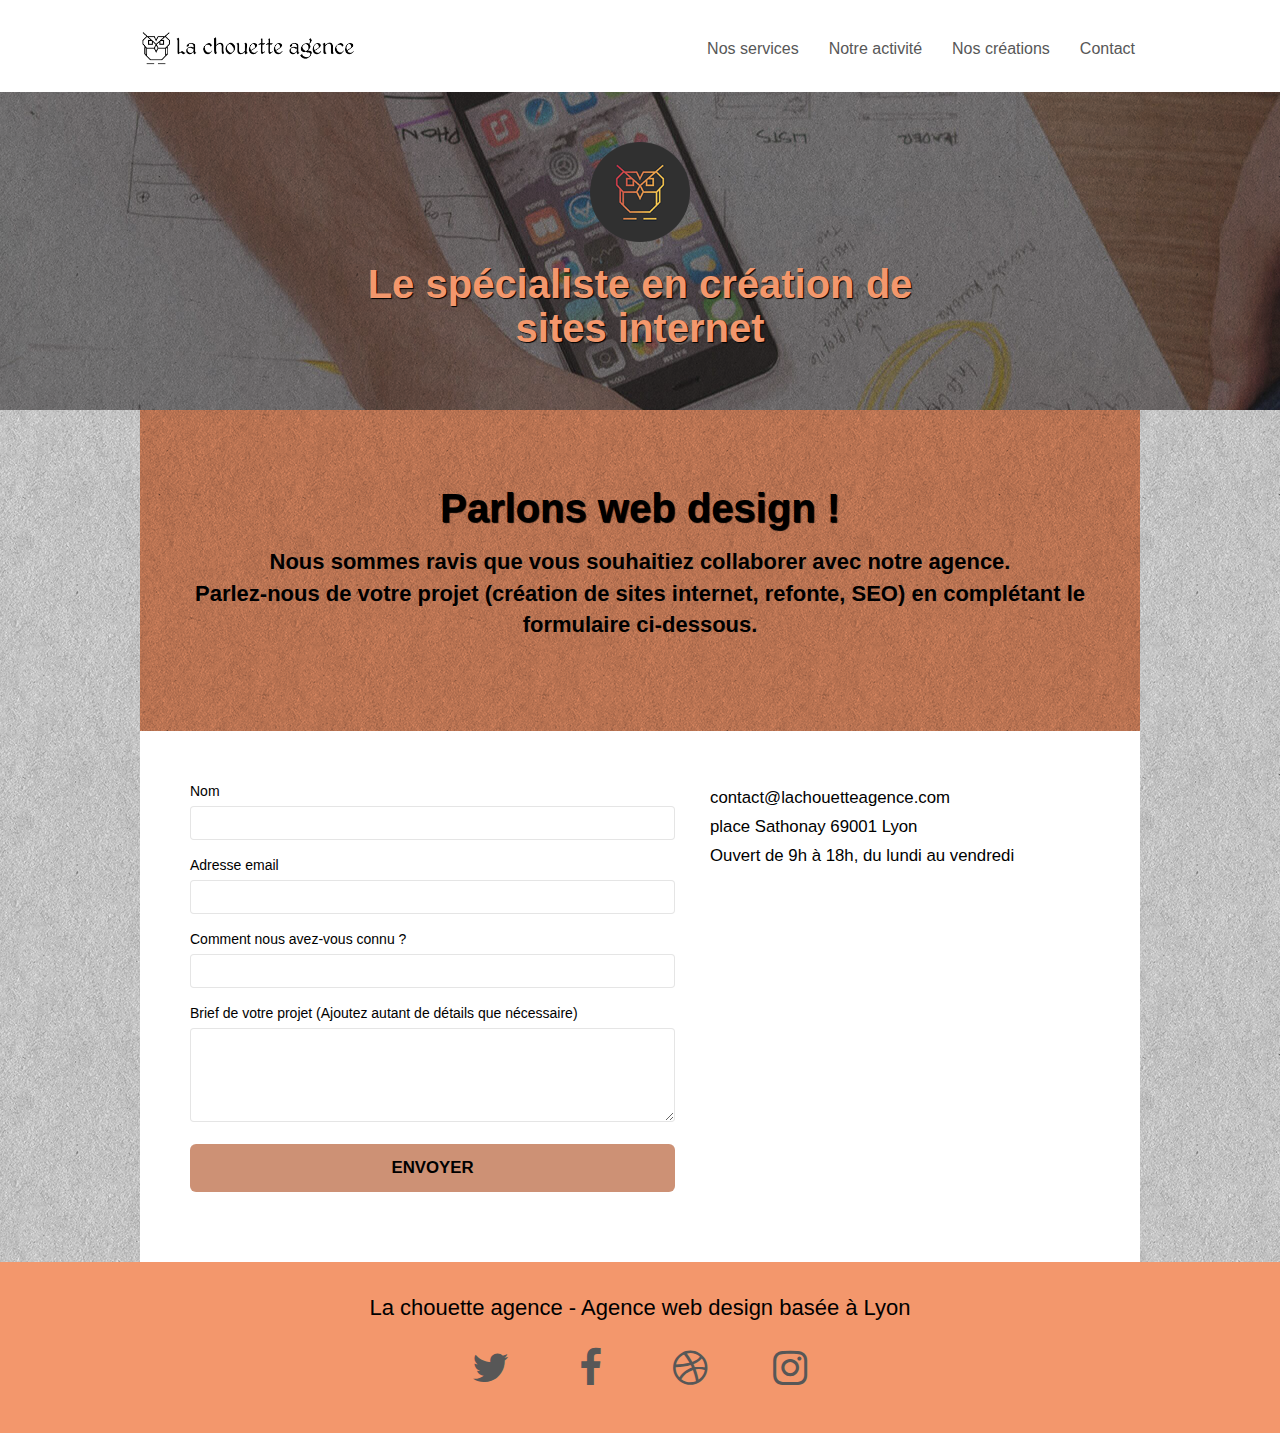
==== commit bd9f70a8: "Update contact.html" ====
--- a/contact.html
+++ b/contact.html
@@ -8,7 +8,8 @@
 		<link rel="shortcut icon" type="image/png" href="favicon.png">
 		<link rel="stylesheet" type="text/css" href="./css/bootstrap.min.css">
 		<link rel="stylesheet" type="text/css" href="style.css">
-		
+		<link rel="stylesheet" type="text/css" href="https://stackpath.bootstrapcdn.com/font-awesome/4.7.0/css/font-awesome.min.css">
+
 		
 		<title>Contacter l'équipe de la chouette agence</title>
 
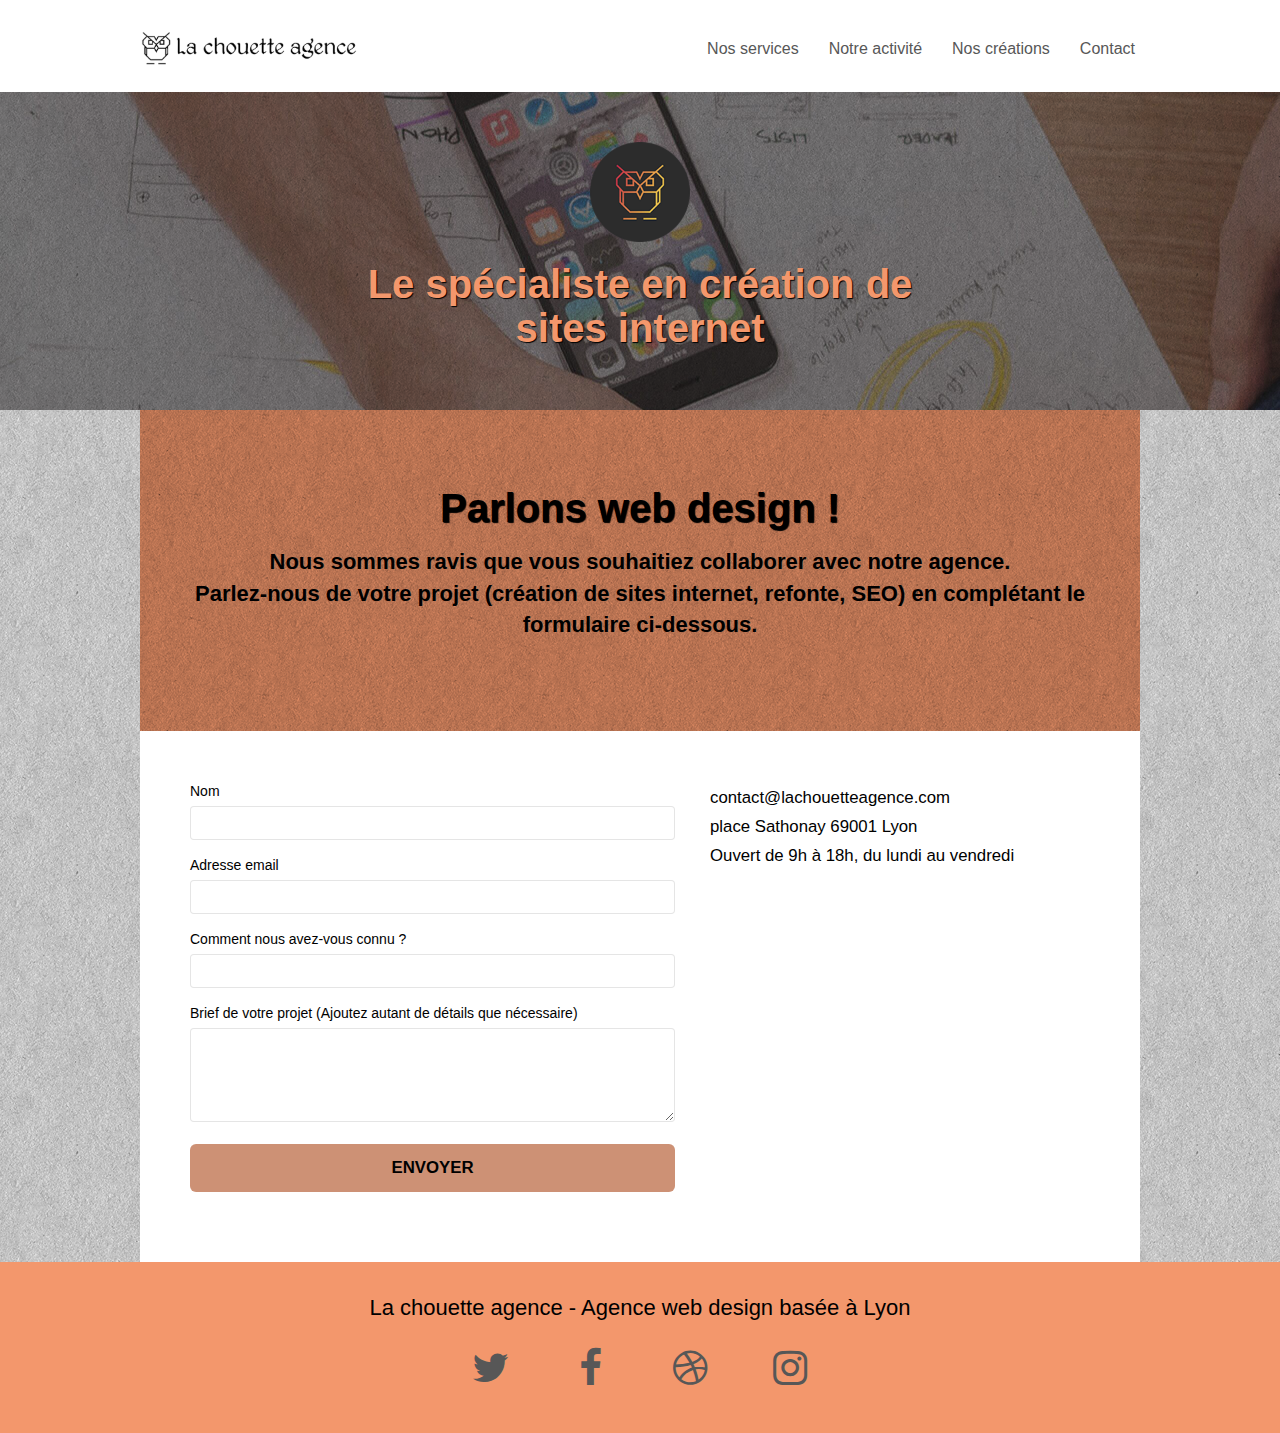
==== commit 3115aa16: "Update contact.html" ====
--- a/contact.html
+++ b/contact.html
@@ -133,7 +133,12 @@
 					<!-- bloc-1-contact END -->
 				</div>
 
-			
+			      
+
+				<a class="bloc-button btn btn-d scrollToTop" onclick="scrollToTarget('1')"><span class="fa fa-chevron-up"></span></a>
+
+
+
 				<footer class="bloc bgc-atomic-tangerine" id="bloc-8">
 					<div class="container">
 						<div class="row">
